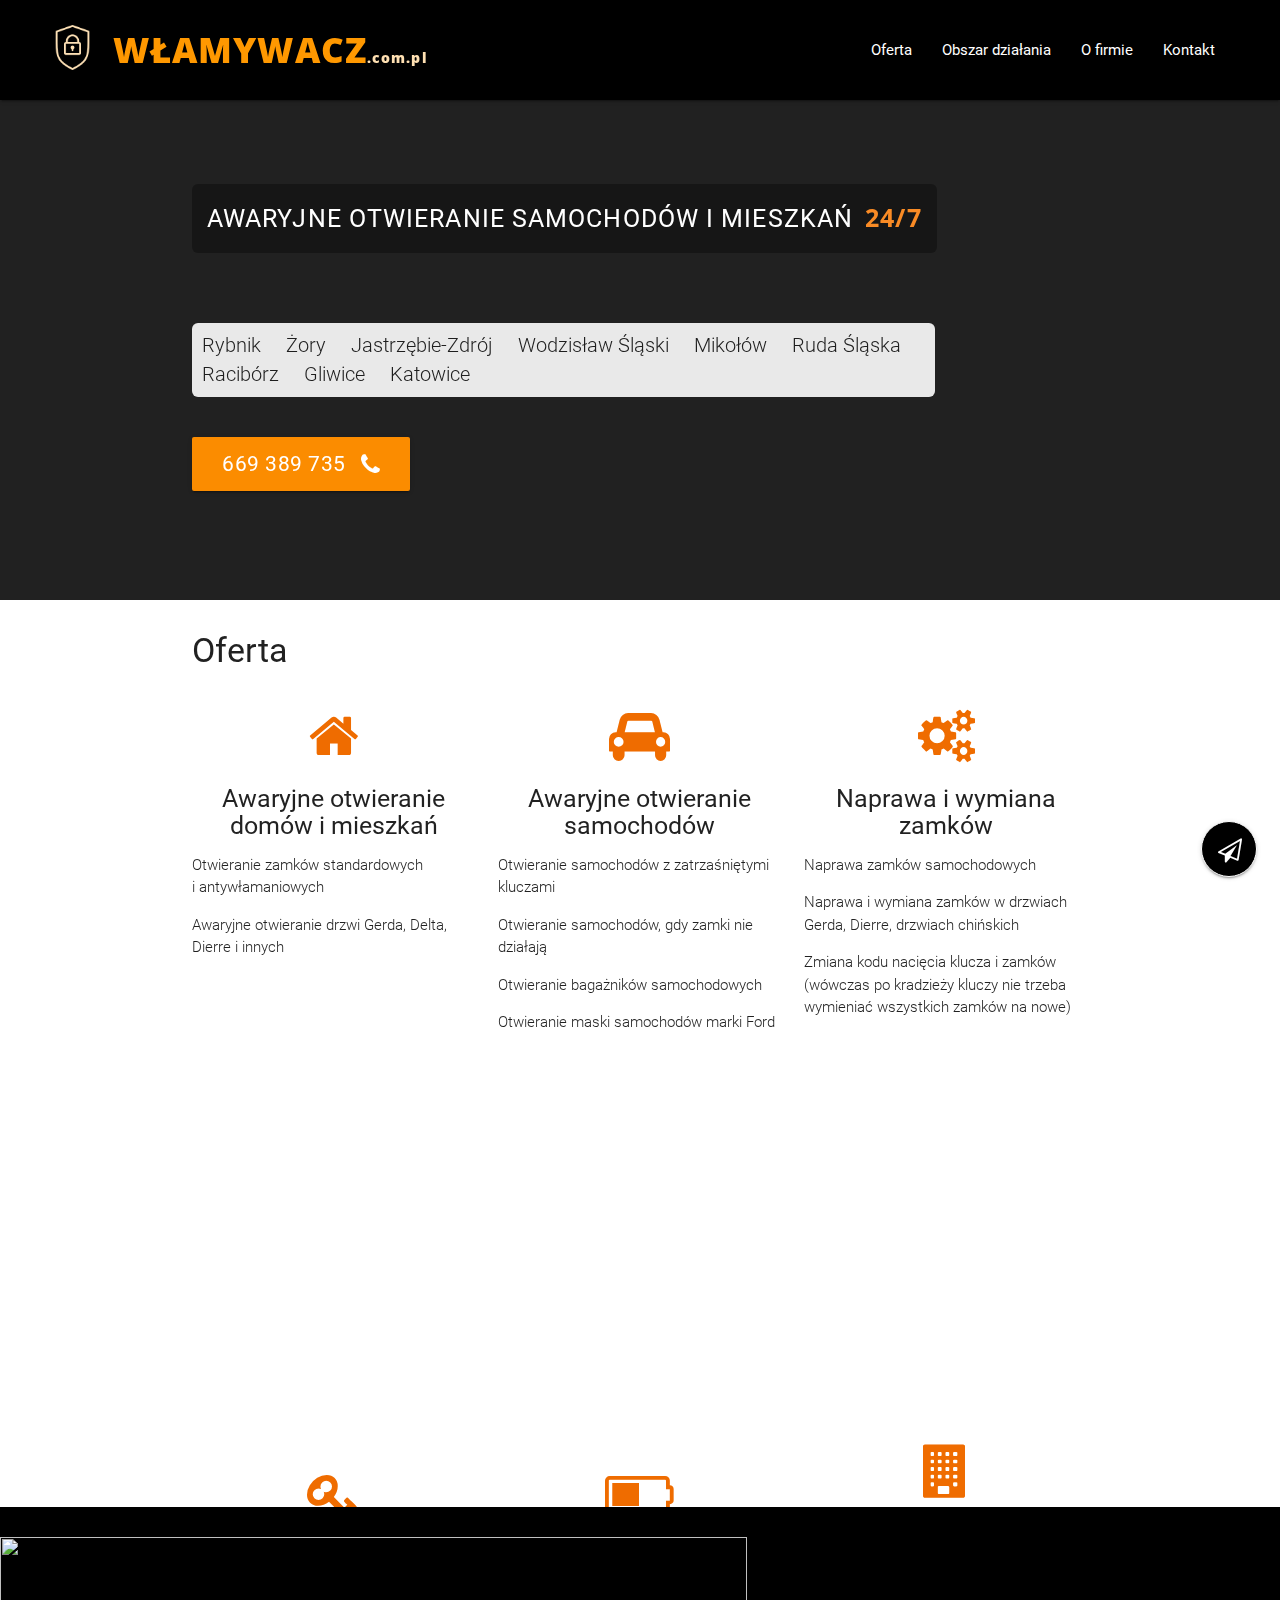
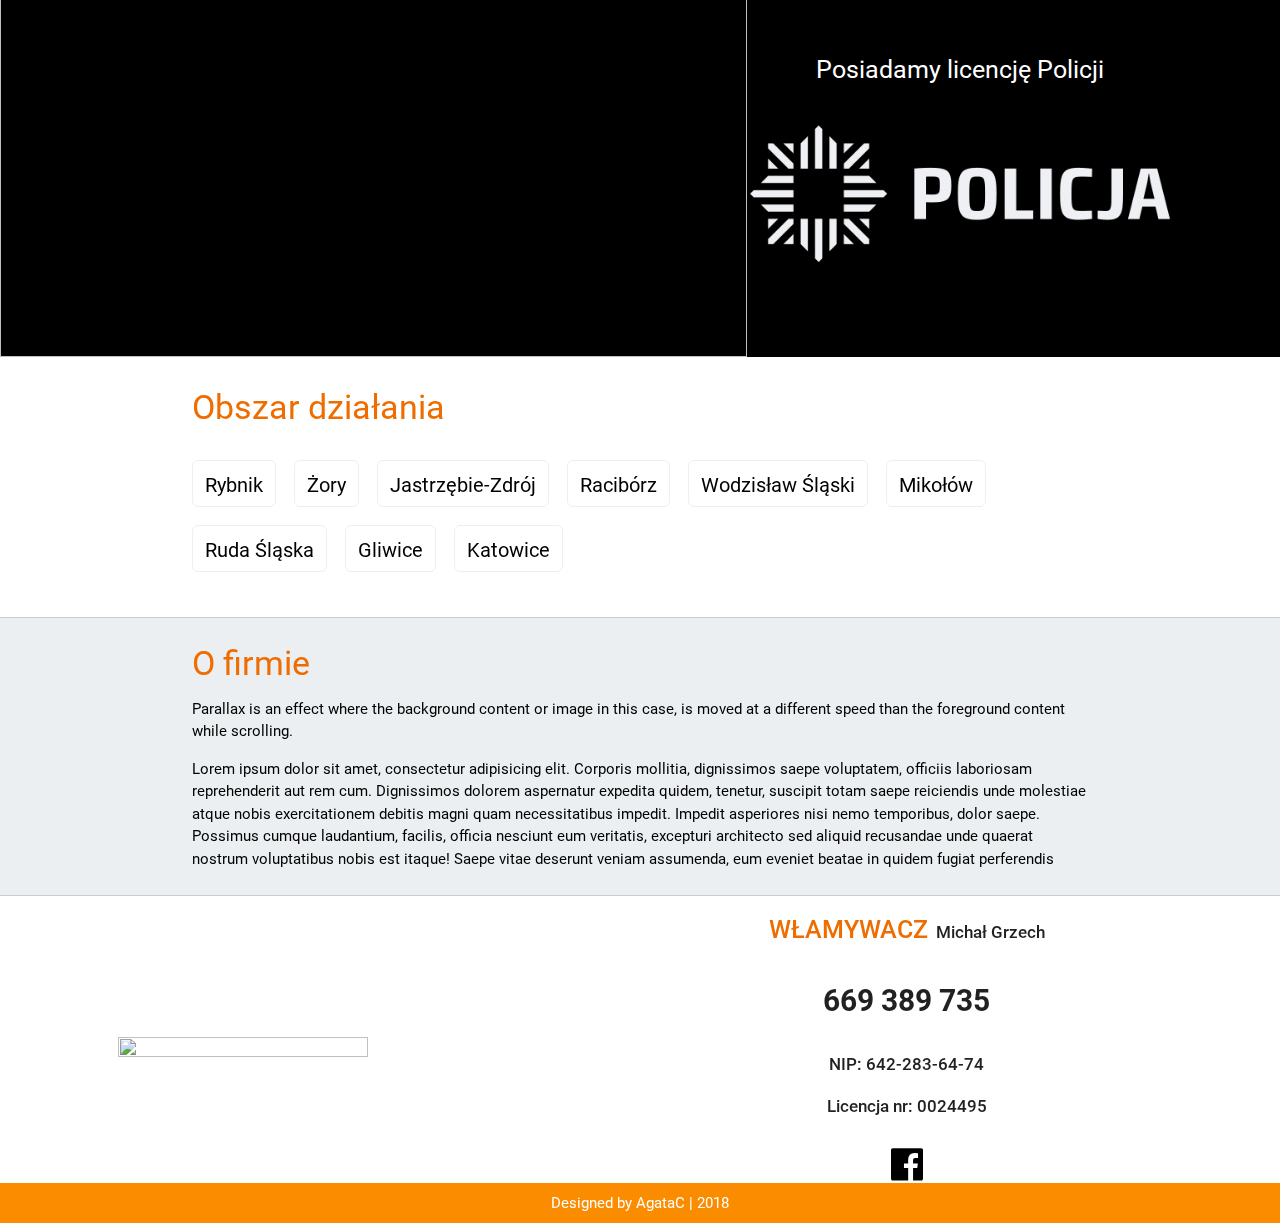
==== index.html @ be139eae "Change contact section" ====
<html>

<head>

    <title>Włamywacz - awaryjne otwieranie zamków</title>
    <meta name="viewport" content="width=device-width, initial-scale=1" />
    <link href="https://fonts.googleapis.com/icon?family=Material+Icons" rel="stylesheet">
    <link rel="stylesheet" href="https://maxcdn.bootstrapcdn.com/font-awesome/4.7.0/css/font-awesome.min.css">
    <link type="text/css" rel="stylesheet" href="css/materialize.min.css"  media="screen,projection"/>
    <link type="text/css" rel="stylesheet" href="css/styles.css">
    <link rel="stylesheet" href="css/aos.css">
    <link href="https://fonts.googleapis.com/css?family=Open+Sans:400,700,800" rel="stylesheet">
    <link rel="shortcut icon" type="image/png" href="img/shield-black.png">
    <script src="https://maps.googleapis.com/maps/api/js"></script>

</head>

<body>
    <!-- NAVIGATION -->
    <nav>
        <div class="nav-wrapper black">
            <a href="#" class="brand-logo orange-text valign-wrapper">
               <img id="lock-logo" class="responsive-img hide-on-med-and-down lock-logo" type="image/svg+xml" src="img/shield.png">
                <span class="logo">włamywacz<span class="logo-web orange-text text-lighten-4">.com.pl</span></span>
            </a>
            <a href="#" data-target="mobile-menu" class="button-collapse orange-text text-darken-2"><i class="material-icons orange-text text-lighten-4">menu</i></a>
            <img id="lock-logo-right" class="responsive-img hide-on-large-only lock-logo-right" type="image/svg+xml" src="img/shield.png">
            <ul class="right hide-on-med-and-down">
                <li><a href="#oferta" class="white-text darken-1">Oferta</a></li>
                <li><a href="#obszar" class="white-text darken-1">Obszar działania</a></li>
                <li><a href="#firma" class="white-text darken-1">O firmie</a></li>
                <li><a href="#kontakt" class="orwhiteange-text darken-1">Kontakt</a></li>
            </ul>
            <ul class="side-nav grey lighten-5" id="mobile-menu">
                <li><a href="#oferta">Oferta</a></li>
                <li><a href="#obszar">Obszar działania</a></li>
                <li><a href="#firma">O firmie</a></li>
                <li><a href="#kontakt">Kontakt</a></li>
            </ul>
        </div>
    </nav>

    <!--    PARALLAX -->
    <div class="parallax-container valign-wrapper" >
        <div class="parallax grey darken-4">
             <img class="responsive-img" src="https://images.pexels.com/photos/965878/pexels-photo-965878.jpeg?auto=compress&cs=tinysrgb&dpr=2&h=650&w=940" alt="">
        </div>
        <div class="container">
            
<!--           CONTACT AND SOCIAL MENU BUTTON -->
            <div class="row">
                <div class="fixed-action-btn click-to-toggle">
                    <a class="btn-floating btn-large black">
                          <i class="fa fa-paper-plane-o" aria-hidden="true"></i>
                    </a>
                    <ul>
                        <li><a class="btn-floating orange darken-1"><i class="fa fa-facebook" aria-hidden="true"></i></a></li>
                        <li><a class="btn-floating grey"><i class="fa fa-mobile black-text" aria-hidden="true"></i></a></li>
                        <li><a class="btn-floating grey darken-3"><i class="material-icons">mail</i></a></li>
                    </ul>
                </div>
            </div>
                 
<!--            MOTTO -->
            <div class="row ">
                <div class="row motto-container flow-text">
                    <div class="col l12 m12 s12">
                        <h5 class="white-text flow-text" ><span class="motto">Awaryjne otwieranie samochodów i&nbsp;mieszkań <span class="hours">24/7</span></span></h5>
                    </div>
                </div>
            </div>


<!--            CITY LIST-->
            <div class="row">
                <div class="col l10 m9 s12">
                    <ul class="cities flow-text ">
                        <li>Rybnik</li>
                        <li>Żory</li>
                        <li>Jastrzębie-Zdrój</li>
                        <li>Wodzisław&nbsp;Śląski</li>
                        <li>Mikołów</li>
                        <li>Ruda&nbsp;Śląska</li>
                        <li>Racibórz</li>
                        <li>Gliwice</li>
                        <li>Katowice</li>
                    </ul>
                </div>
            </div>


            <!--             CALL BUTTON -->
            <div class="row call-btn-container">
                <div class="col l4 s12">
                    <a class="call-btn waves-effect waves-light btn-large orange darken-1"><i class="fa fa-phone right " aria-hidden="true "></i>669 389 735</a>
                </div>
            </div>
        </div>
    </div>

    <!--   OFFER -->
    <div class=" container">
        <div class="section">
            <h4 id="oferta" name="offer" class=" header ">Oferta</h4>
            <div class="row ">
                <div class="col s12 m4 ">
                    <div class="icon-block" data-aos="slide-up" data-aos-duration="700">
                        <h2 class="center orange-text text-darken-3 "><i class="fa fa-home " aria-hidden="true "></i></h2>
                        <h5 class="center ">Awaryjne otwieranie domów i mieszkań</h5>

                        <p class="light ">Otwieranie zamków standardowych i&nbsp;antywłamaniowych</p>
                        <p class="light">Awaryjne otwieranie drzwi Gerda, Delta, Dierre i&nbsp;innych</p>    
                    </div>
                </div>

                <div class="col s12 m4 ">
                    <div class="icon-block" data-aos="slide-up" data-aos-duration="700">
                        <h2 class="center orange-text text-darken-3 "><i class="fa fa-car " aria-hidden="true "></i></h2>
                        <h5 class="center ">Awaryjne otwieranie samochodów</h5>

                        <p class="light ">Otwieranie samochodów z zatrzaśniętymi kluczami</p>
                        <p class="light ">Otwieranie samochodów, gdy zamki nie działają</p>
                        <p class="light ">Otwieranie bagażników samochodowych</p>
                        <p class="light ">Otwieranie maski samochodów marki Ford</p>

                    </div>
                </div>
                <div class="col s12 m4 ">
                    <div class="icon-block" data-aos="slide-up" data-aos-duration="700">
                        <h2 class="center orange-text text-darken-3 "><i class="fa fa-cogs " aria-hidden="true "></i></h2>
                        <h5 class="center ">Naprawa i wymiana zamków</h5>

                        <p class="light ">Naprawa zamków samochodowych</p>
                        <p class="light ">Naprawa i wymiana zamków w drzwiach Gerda, Dierre, drzwiach chińskich</p>
                        <p class="light ">Zmiana kodu nacięcia klucza i&nbsp;zamków (wówczas po kradzieży kluczy nie trzeba wymieniać wszystkich zamków na nowe)</p>
                    </div>
                </div>
                
            </div>

            <div class="row">
                <div class="col s12 m4">
                    <div class="icon-block " data-aos="slide-up" data-aos-duration="700">
                        <h2 class="center orange-text text-darken-3 "><i class="fa fa-key activator " aria-hidden="true "></i></h2>
                        <h5 class="center ">Dorabianie i kodowanie kluczy</h5>

                        <p class="light ">Dorabianie i kodowanie kluczy samochodowych</p>
                        <p class="light ">Dorabianie kluczy do haków i bagażników dachowych (nawet gdy te zostały zgubione)</p>
                        <p class="light ">Dorabianie kluczy do motorów Harley Davidson</p>
                        <p class="light ">Dojazd do klienta i dorabianie oraz kodowanie kluczy na miejscu!</p>
                    </div>
                </div>

                <div class="col s12 m4">
                    <div class="icon-block " data-aos="slide-up" data-aos-duration="700">
                        <h2 class="center orange-text text-darken-3 "><i class="fa fa-battery-half " aria-hidden="true "></i></h2>
                        <h5 class="center ">Regeneracja stacyjek, kodowanie pilotów samochodowych</h5>

                        <p class="light ">Regeneracja stacyjek pod klucz</p>
                        <p class="light ">Dorabianie kart samochodowych z&nbsp;systemem Hand Free</p>
                        <p class="light ">Kodowanie immobilizerów </p>
                        <p class="light ">Dorabianie i kodowanie pilotów</p>
                        <p class="light ">Naprawianie pilotów (przycisków) oraz wymiana obudowy</p>
                    </div>
                </div>

                <div class="col s12 m4">
                    <div class="icon-block " data-aos="slide-up" data-aos-duration="700">
                        <h2 class="center orange-text text-darken-3 "><i class="fa fa-building " aria-hidden="true "></i></h2>
                        <h5 class="center ">Naprawa i serwis drzwi</h5>
                        <p class="light ">Montaż systemu jednego klucza Master Key</p>
                        <p class="light ">Wymiana wkładki w drzwiach standardowych i&nbsp;antywłamaniowych (z&nbsp;kompletem kluczy)</p>
                        <p class="light ">Wymiana i naprawa listw drzwiowych</p>
                        <p class="light">Wymiana wkładek na wkładki atestowane oraz możliwość zamówienia wkładek z&nbsp;profilem zastrzeżonym klucza</p>
                    </div>
                </div>
            </div>

        </div>
    </div>
    
    <section class="section-police">
        <div class="row">
            <div class="col s12 m5 l7">
                <img class="responsive-img lockers" src="https://images.pexels.com/photos/721480/pexels-photo-721480.jpeg?auto=compress&cs=tinysrgb&dpr=2&h=350" alt="">
            </div>
            <div class="col s12 m6 offset-m1 pull-m1 l4 offset-l1 pull-l1 center-align">
                    <h5 class=" white-text text-darken-3">Posiadamy licencję Policji</h5>
                    <img class="responsive-img logo-police" src="img/Polish_police_logo.svg.png" alt="Logo policji">
            </div>
        </div>
    </section>
    <!-- <div class="container police">
        <div class="section left-align">
            <p class=" white-text text-darken-3">Posiadamy licencję Policji</p>
            <img class="responsive-img" src="img/Polish_police_logo.svg.png" alt="keys">
        </div>
    </div> -->

    <!--    LOCALISATIONS -->

    <div class="section black-text localisations valign-wrapper">
        <div class="row container ">
            <h4 id="obszar" class=" header orange-text text-darken-3 ">Obszar działania</h4>
            <ul class="flow-text ">
                <li><a class="black-text " href="rybnik.html ">Rybnik</a></li>
                <li><a class="black-text " href="zory.html">Żory</a></li>
                <li><a class="black-text " href=" ">Jastrzębie-Zdrój</a></li>
                <li><a class="black-text " href=" ">Racibórz</a></li>
                <li><a class="black-text " href=" ">Wodzisław&nbsp;Śląski</a></li>
                <li><a class="black-text " href=" ">Mikołów</a></li>
                <li><a class="black-text " href=" ">Ruda&nbsp;Śląska</a></li>
                <li><a class="black-text " href=" ">Gliwice</a></li>
                <li><a class="black-text " href=" ">Katowice</a></li>
            </ul>
        </div>
    </div>


<!--        ABOUT -->
    <div class=" section about black-text blue-grey lighten-5">
        <div class="row container ">
            <h4 id="firma " class=" header orange-text text-darken-3">O firmie</h4>
            <p>Parallax is an effect where the background content or image in this case, is moved at a different speed than the foreground content while scrolling.</p>
            <p>Lorem ipsum dolor sit amet, consectetur adipisicing elit. Corporis mollitia, dignissimos saepe voluptatem, officiis laboriosam reprehenderit aut rem cum. Dignissimos dolorem aspernatur expedita quidem, tenetur, suscipit totam saepe reiciendis unde molestiae atque nobis exercitationem debitis magni quam necessitatibus impedit. Impedit asperiores nisi nemo temporibus, dolor saepe. Possimus cumque laudantium, facilis, officia nesciunt eum veritatis, excepturi architecto sed aliquid recusandae unde quaerat nostrum voluptatibus nobis est itaque! Saepe vitae deserunt veniam assumenda, eum eveniet beatae in quidem fugiat perferendis </p>
        </div>
    </div>


    <!-- CONTACT INFO -->
    <div class="contact section info-section ">
        <div class="row valign-wrapper">
            <div class="col s12 m6 l5 offset-l1 hand-img">
                <img src="img/contact-hand.png" alt="">
            </div>
            <div class="col s12 m5 l5 pull-l1 contact-info">
                <p class="center-align "><span class="orange-text text-darken-3 company ">Włamywacz</span> Michał Grzech</p>
                <p class="center-align num">669 389 735</p>
                <p class="center-align ">NIP: 642-283-64-74</p>
                <p class="center-align ">Licencja nr: 0024495</p>
                <div class="center-align ">
                    <i class="fa fa-facebook-official black-text " aria-hidden="true "></i>
                </div>
            </div>
        </div>
    </div>

    <!--   FOOTER -->
    <footer class="page-footer orange darken-1 white-text valign-wrapper just ">
        <div>
            <p class="valign ">Designed by AgataC | 2018</p>
        </div>
    </footer>

    <script type="text/javascript " src="https://code.jquery.com/jquery-3.2.1.min.js "></script>
    <script type="text/javascript" src="js/materialize.min.js"></script>
    <script src="js/script_materializeCSS.js "></script>
    <script src="js/script.js "></script>
     <script async defer
    src="https://maps.googleapis.com/maps/api/js?key=AIzaSyBTUdj7ALkguCKmY7Uj3K-7V-8NHgouz3Q&v=3&callback=initMap">
    </script>
    <script src="js/aos.js"></script>
        <script>
        AOS.init();
    </script>


</body>

</html>
---- css/styles.css ----
body {
    margin: 0;
    padding: 0;
}

section {
    padding-top: 30px;
}
nav {
    height: 100px;
    line-height: 100px;
}

nav i,
nav [class^="mdi-"],
nav [class*="mdi-"],
nav i.material-icons {
    height: 100px;
    line-height: 100px;
}

nav .button-collapse i {
    height: 100px;
    line-height: 100px;
}

nav .lock-logo {
    margin: 0 10px 0 50px;
    width: 45px;
    vertical-align: sub;
}

.lock-logo-right {
    margin: 25px 15px 0 0;

    float: right;
    width: 45px;
    /*    vertical-align: middle;
    */
}

.logo {
    font-family: 'Open Sans', sans-serif;
    font-weight: 800;
    font-size: 1.1em;
    letter-spacing: 1.1;
    text-transform: uppercase;
    /*    vertical-align: middle;*/
}

.logo-web {
    font-size: 0.4em;
    text-transform: lowercase;
}

nav li:hover {
    background-color: #333;
}

nav li:last-of-type {
    margin-right: 50px;
}

.side-nav {
    font-size: 2em !important;
}

.side-nav li:hover {
    background-color: #eee;
}

.side-nav li:hover > a {
    color: #ef6c00;
}

.side-nav li:last-of-type {
    margin-right: 0;
}


.btn-floating {
    border: 1px solid #fff;
}

.parallax-container {
    max-height: 100%;
}

.motto {
    display: inline-block;
    z-index: 100;
    margin: 0 0.75rem 0 0.75rem;
    padding: 15px;
    line-height: 1.5;
    background: rgba(20, 20, 20, 0.8);
    border-radius: 6px;
    font-weight: 400;
    text-transform: uppercase;
    letter-spacing: 1.1;
}

.hours {
    margin-left: 5px;
    color: #f98b25;
    font-family: 'Open Sans', sans-serif;
    font-weight: 700;
}

.parallax-container svg {
    width: 100px;
    z-index: 100;
}

/*
.parallax-container svg path {
        fill: #ff9800;
    fill: #222;
}
*/
.cities {
    padding: 8px 12px;
    margin-top: 20px;
    background: rgba(255, 255, 255, 0.9);
    border-radius: 6px;
    font-size: 1.3em;
}

.cities li {
    display: inline;
    padding: 10px;
}

.call-btn {
    font-size: 1.4em;
}

/* OFFER */

.light {
    margin-bottom: 0;
}

/* LOCALISATIONS */

.localisations {
    margin: 0 auto;
    border-bottom: 1px solid #ccc;
}

.localisations ul {
    width: 100%;
    margin-bottom: 0;
}

.localisations a {
    font-weight: 400;
    font-size: 0.8em;
}

.localisations li {
    display: inline;
    margin: 10px 12px 10px 0;
    padding: 8px 12px;
    border: 1px solid #eee;
    border-radius: 6px;
    line-height: 2.5em;
}

.localisations li:hover {
    background-color: #f5f5f5;
}

.about {
    padding-top: 10px;
    padding-bottom: 10px;
}

.about .row {  
    margin-bottom: 0;
}
/*
.localisations img {
    width: 400px;
}*/

/*
#oferta ul {
    list-style: circle;
}
*/

/* PARALLAX 2 */

/* .police {
    width: auto;
    height: 500px;
    padding-left: 40px;
    font-size: 1.6em;
    background-color: #ef6c00;
    background-image: url("https://images.pexels.com/photos/721480/pexels-photo-721480.jpeg?auto=compress&cs=tinysrgb&dpr=2&h=350");
    background-size: cover;
} */
.section-police {
    height: 450px;
    background-color: #000;
    position: relative;
}

.section-police .row .col {
    padding: 0;
}

.section-police h5 {
    padding-top: 25%;
}

.section-police .lockers {
    height: 100%;
    width: auto;
}

.section-police .logo-police {
    margin: 30px 0;
}

/* .police img {
    margin-top: 30px;
    width: 350px;
}

.police p {
    text-transform: uppercase;
} */

/* CONTACT */
.contact .row {
    margin-bottom: 0;
}

.hand-img img {
    height: 70%;
}

.info-section {
    padding-bottom: 0;
    border-top: 1px solid #ccc;
}

.form-container {
    background-image: url("https://images.pexels.com/photos/257853/pexels-photo-257853.jpeg?auto=compress&cs=tinysrgb&dpr=2&h=650&w=940");
    background-size: cover;
}
.contact .container {
    margin-bottom: 10px;
    padding-bottom: 0;
}

.contact > .row > .row {
    margin: 0;
}

.contact p {
    font-size: 1.1em;
}

.contact-info {
    font-weight: 500;
}

.contact-info p:first-of-type {
    margin-top: 0;
}

.contact-info .fa {
    padding-top: 10px;
    font-size: 2.5em;
    transition: all .2s ease-in-out;
}

.contact-info .fa:hover {
    transform: scale(1.1);
    cursor: pointer;
}

.company {
    font-size: 1.5em;
    text-transform: uppercase;
    padding-right: 4px;
}

.num {
    font-size: 2em !important;
    font-weight: 700;
}

/* FORM, MAP AND LABELS */

.map-container {
    height: 400px;
    margin: 0;
    padding: 0;
}

.map {
    height: 100%;
    width: 100%;
    position: relative;
    /*
    top: 0;
    left: 0;*/
    z-index: -1;
}

.infoWindow {
    font-family: "Open Sans", sans-serif;
    height: 50px;
    font-size: 1.1em;
    padding: 5px;
}

.form-container {
    display: flex;
    flex-direction: row;
}

/*
.form-container {
    box-sizing: border-box;
    max-width: 400px;
    height: 500px;
    margin: auto;
    position: absolute;
    top: 0;
    left: 0;
    bottom: 0;
    right: 0;
    border-radius: 6px;
    background: rgba(255, 255, 255, 0.93);
    box-shadow: 0 0 8px rgba(0, 0, 0, 0.1);
    z-index: 1000;
}
*/

.contact form {
    width: 50%;
/*    background-color: #fff;*/
        background: rgba(255, 255, 255, 0.93);
    border: 1px solid #ccc;
    border-radius: 6px;
    margin: 30px auto 10px;
    padding-top: 25px !important;
}

.contact form .row .col {
    padding: 0 2rem;
}

.contact form label {
    padding-left: 1rem;
}

/*
.contact .form-bg {
    width: 50%;
    background-image: url('../img/canstockphoto0166589.jpg');
    background-size: cover;
    height: 500px;
    margin: 0;
    padding: 40px;

}
*/

/* .input-field {
    padding-top: 25px;
} */

.input-field label {
    color: #000;
    font-weight: 400;
}

.input-field input,
.input-field textarea {
    border-bottom: 1px solid #000 !important;
}

.input-field input[type=text]:focus + label {
    color: #ef6c00 !important;
}

.input-field input[type=email]:focus + label {
    color: #ef6c00 !important;
}

.input-field textarea[class=materialize-textarea]:focus + label {
    color: #ef6c00;
}

/* label underline focus color */

.input-field input:focus {
    /*    border-bottom: 1px solid #ef6c00 !important;
    */
    box-shadow: 0 1px 0 0 #000 !important;
}

.input-field textarea[class=materialize-textarea]:focus {
    /*    border-bottom: 1px solid #ef6c00;*/
    box-shadow: 0 1px 0 0 #000 !important;
}

.input-field input[type=email]:focus {
    /*    border-bottom: 1px solid #ef6c00 !important;
    */
    box-shadow: 0 1px 0 0 #000 !important;
}

/* FOOTER */

footer {
    height: 40px;
    padding: 0 !important;
}

.just {
    justify-content: center;
}

footer p {
    margin: 0;
}


/* CITY PAGES */

.call-btn {
    margin-bottom: 2.5rem;
}

/* MEDIA QUERIES */

@media only screen and (min-width: 601px) {
    nav,
    nav .nav-wrapper i,
    nav a.button-collapse,
    nav a.button-collapse i {
        height: 100px;
        line-height: 100px;
    }
}

@media only screen and (max-width: 600px) {
    .call-btn-container {
        float: none !important;
        text-align: center;
    }    
        
    .logo {
        margin-left: 50px;
    }
    
    .lock-logo-right {
        display: none;
    }
    
    .police {
        height: 250px;
        padding-right: 15px;
        font-size: 1.4em;
    }
    
    .police img {
        width: 200px;
        margin-top: 0;
    }

    .cities {
        font-size: 1.1em;
    }

    .section-police {
        height: 600px;
    }

    .section-police h5 {
        padding-top: 30px;
        padding-left: 30px;
        font-size: 2em;
    }

    .section-police .logo-police {
        width: 320px;
    }

    .section-police .lockers {
        height: auto;
    }
    

}

@media only screen and (min-width: 1000px) {
        .police {
        height: 550px;
            background-attachment: fixed;
    }

    .police img {
        width: 500px;
    }
    

}
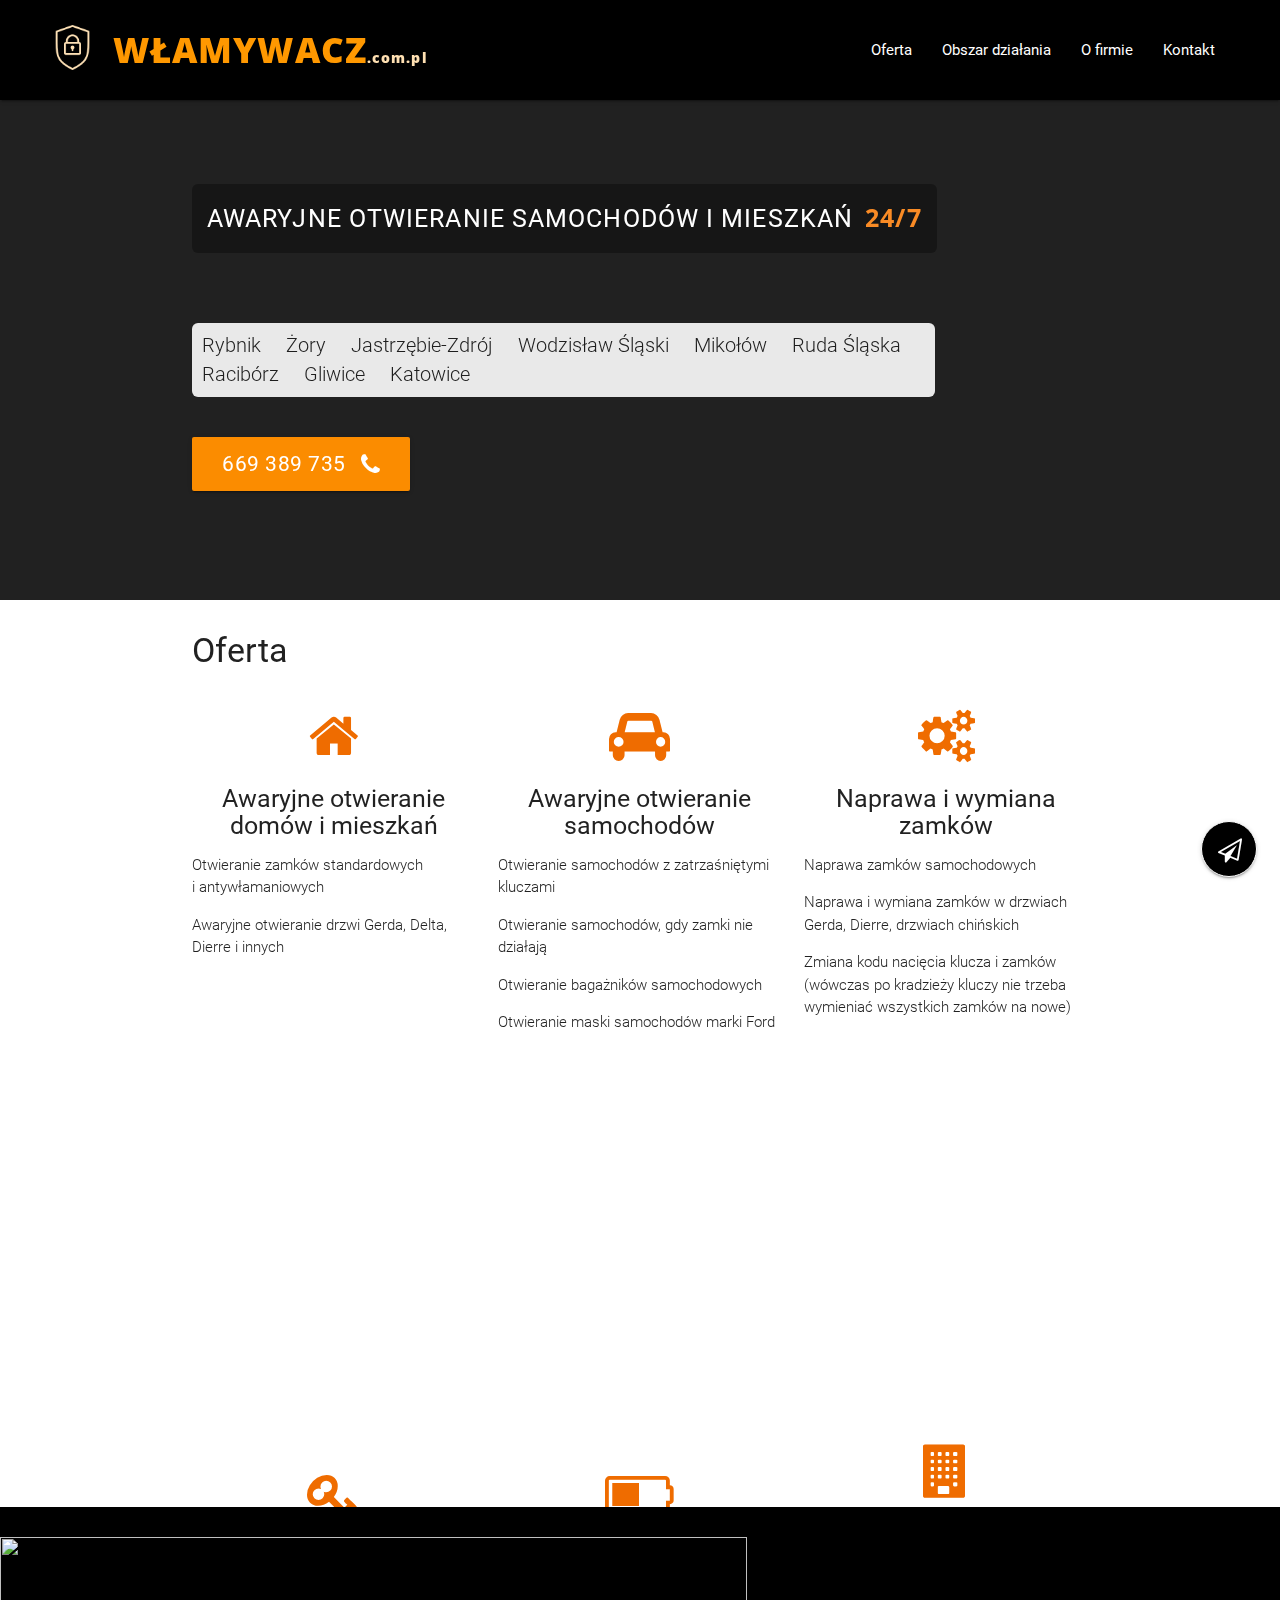
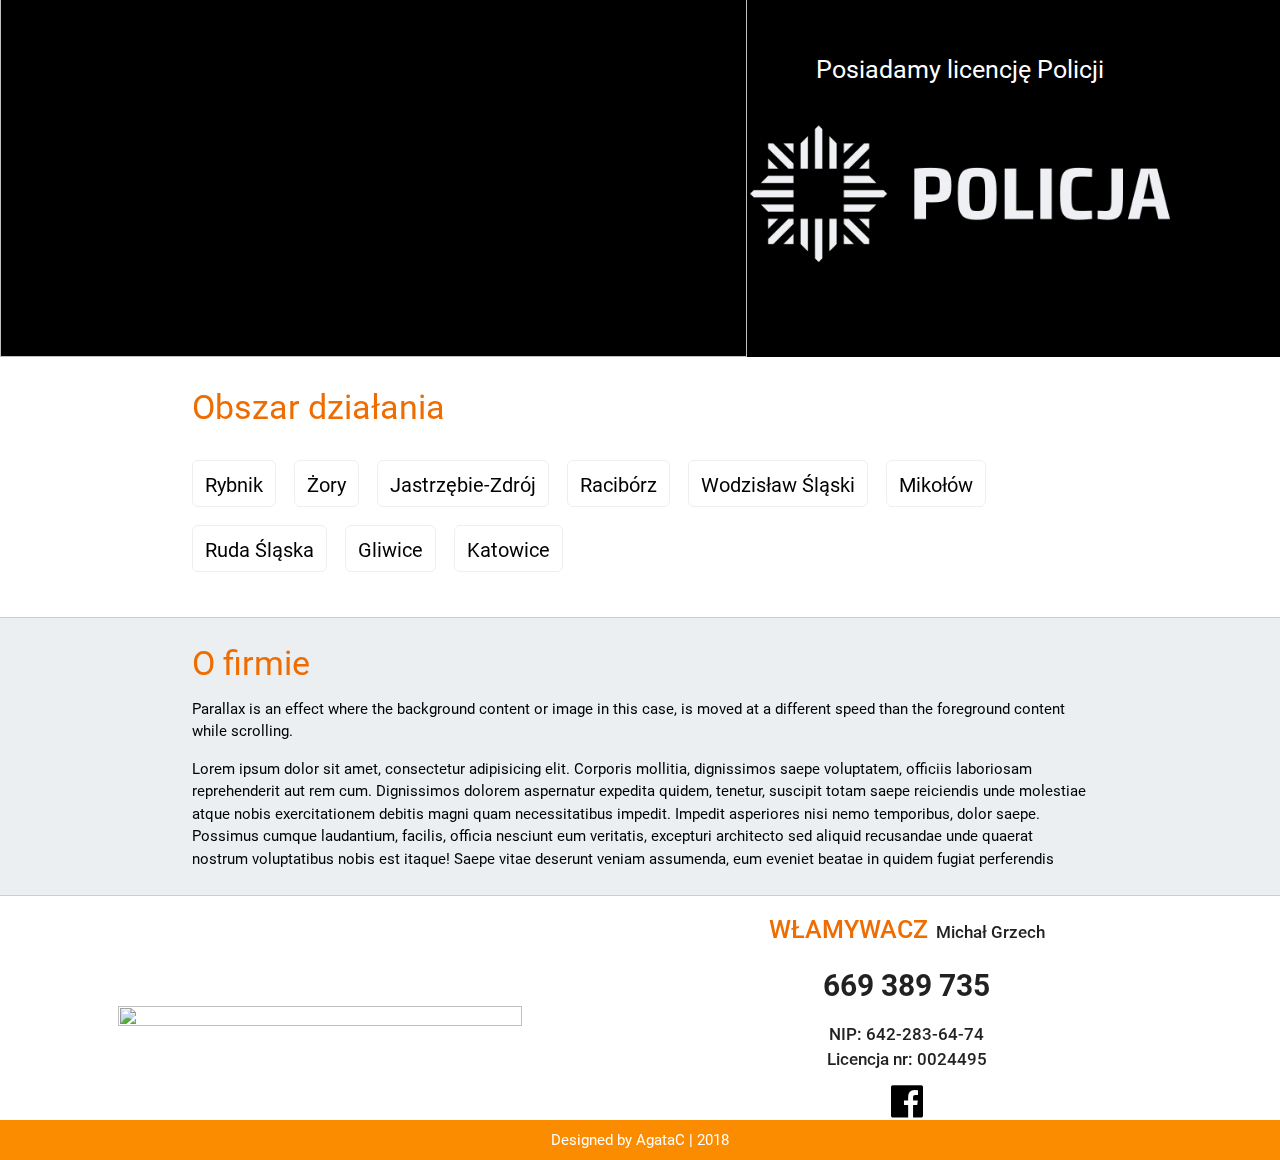
==== commit 78cb7d26: "Work on media queries" ====
--- a/index.html
+++ b/index.html
@@ -191,7 +191,7 @@
         </div>
     </section>
     <!-- <div class="container police">
-        <div class="section left-align">
+        <div class="section">
             <p class=" white-text text-darken-3">Posiadamy licencję Policji</p>
             <img class="responsive-img" src="img/Polish_police_logo.svg.png" alt="keys">
         </div>
@@ -230,10 +230,10 @@
     <!-- CONTACT INFO -->
     <div class="contact section info-section ">
         <div class="row valign-wrapper">
-            <div class="col s12 m6 l5 offset-l1 hand-img">
+            <div class="col s12 m5 l4 offset-l1 hand-img">
                 <img src="img/contact-hand.png" alt="">
             </div>
-            <div class="col s12 m5 l5 pull-l1 contact-info">
+            <div class="col s12 m7 l7 contact-info">
                 <p class="center-align "><span class="orange-text text-darken-3 company ">Włamywacz</span> Michał Grzech</p>
                 <p class="center-align num">669 389 735</p>
                 <p class="center-align ">NIP: 642-283-64-74</p>
--- a/css/styles.css
+++ b/css/styles.css
@@ -173,6 +173,7 @@
 .about {
     padding-top: 10px;
     padding-bottom: 10px;
+    border-bottom: 1px solid #ccc;
 }
 
 .about .row {  
@@ -238,12 +239,11 @@
 }
 
 .hand-img img {
-    height: 70%;
+    width: 100%;
 }
 
 .info-section {
     padding-bottom: 0;
-    border-top: 1px solid #ccc;
 }
 
 .form-container {
@@ -260,8 +260,10 @@
 }
 
 .contact p {
+    margin: 0;
     font-size: 1.1em;
 }
+
 
 .contact-info {
     font-weight: 500;
@@ -289,6 +291,7 @@
 }
 
 .num {
+    padding: 15px 0;
     font-size: 2em !important;
     font-weight: 700;
 }
@@ -480,12 +483,11 @@
     }
 
     .section-police {
-        height: 600px;
+        height: auto;
     }
 
     .section-police h5 {
         padding-top: 30px;
-        padding-left: 30px;
         font-size: 2em;
     }
 
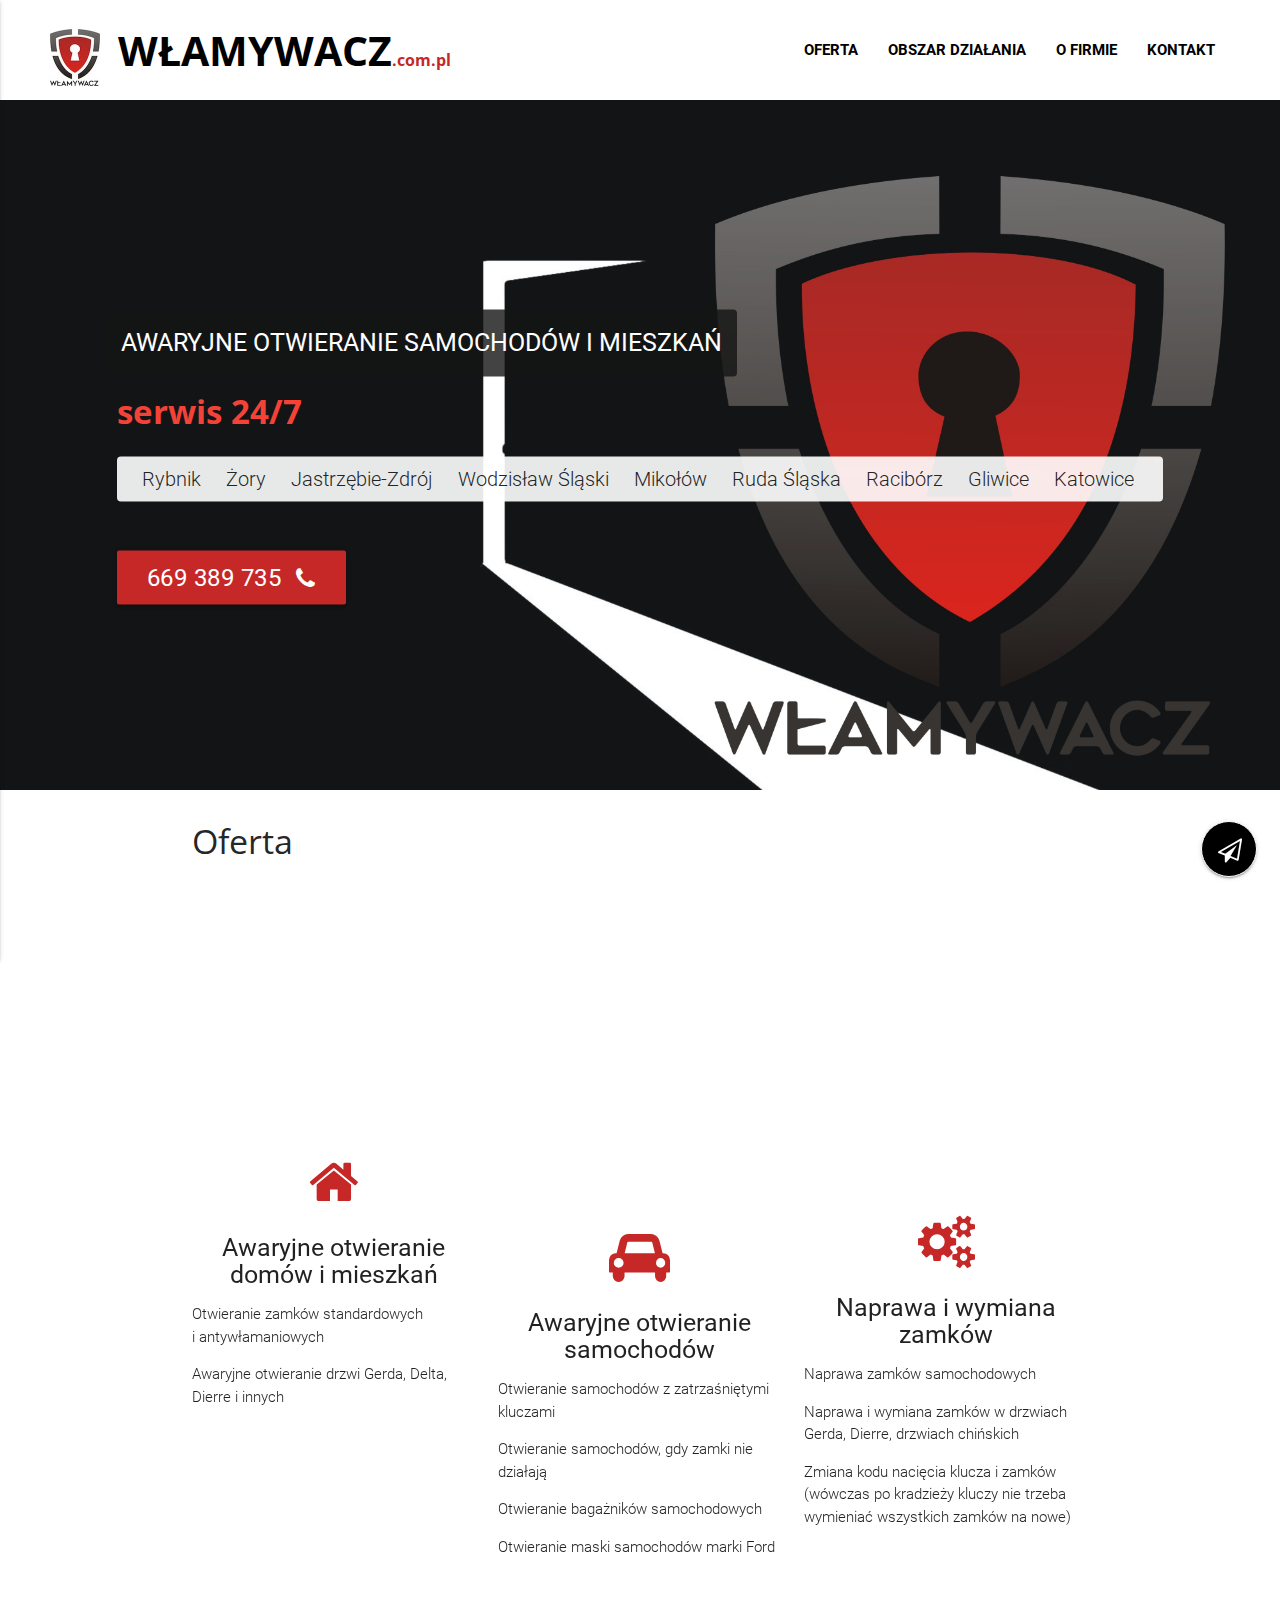
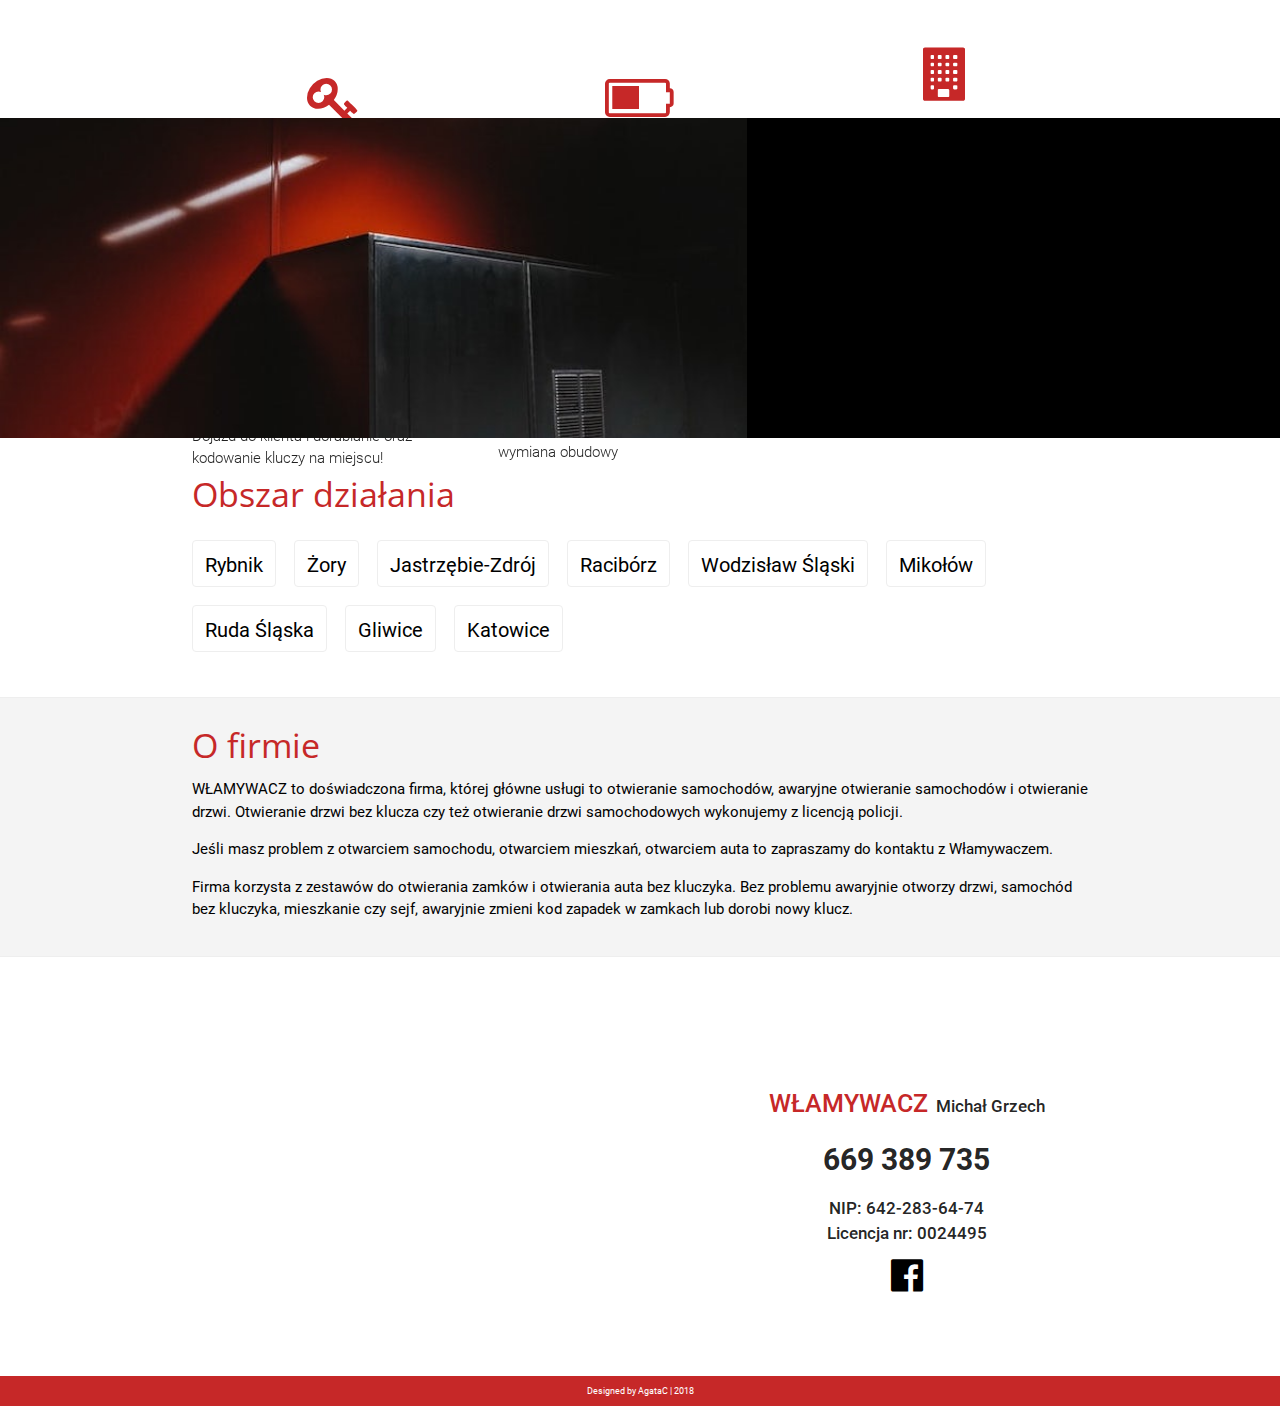
==== commit 3ffd5bf7: "Add subpages" ====
--- a/index.html
+++ b/index.html
@@ -1,35 +1,52 @@
-<html>
-
+<!DOCTYPE html>
+
+<html lang="pl-PL">
 <head>
-
     <title>Włamywacz - awaryjne otwieranie zamków</title>
-    <meta name="viewport" content="width=device-width, initial-scale=1" />
-    <link href="https://fonts.googleapis.com/icon?family=Material+Icons" rel="stylesheet">
-    <link rel="stylesheet" href="https://maxcdn.bootstrapcdn.com/font-awesome/4.7.0/css/font-awesome.min.css">
+    <meta name="viewport" content="width=device-width, initial-scale=1.0" />
+    <meta charset="UTF-8">
+    <meta name="description" content="Strona firmy Włamywacz">
+    <meta name="theme-color" content="#ffffff">
+    
     <link type="text/css" rel="stylesheet" href="css/materialize.min.css"  media="screen,projection"/>
     <link type="text/css" rel="stylesheet" href="css/styles.css">
     <link rel="stylesheet" href="css/aos.css">
-    <link href="https://fonts.googleapis.com/css?family=Open+Sans:400,700,800" rel="stylesheet">
-    <link rel="shortcut icon" type="image/png" href="img/shield-black.png">
-    <script src="https://maps.googleapis.com/maps/api/js"></script>
+    <link rel="preload" as="style" onload="this.rel = 'stylesheet'" href="https://fonts.googleapis.com/icon?family=Material+Icons" rel="stylesheet">
+    <link rel="preload" as="style" onload="this.rel = 'stylesheet'" href="https://maxcdn.bootstrapcdn.com/font-awesome/4.7.0/css/font-awesome.min.css">
+    <link rel="dns-prefetch" href="//https://maxcdn.bootstrapcdn.com">
+    <link rel="dns-prefetch" href="//https://connect.facebook.net">
+    <link rel="dns-prefetch" href="//https://www.facebook.com">
+    <link rel='dns-prefetch' href='//fonts.googleapis.com'>
+
+<!--    <link href="https://fonts.googleapis.com/icon?family=Material+Icons" rel="stylesheet">-->
+<!--    <link rel="stylesheet" href="https://maxcdn.bootstrapcdn.com/font-awesome/4.7.0/css/font-awesome.min.css">-->
+    <link rel="dns-prefetch" href="//fonts.googleapis.com">
+    <link rel="stylesheet" href="https://fonts.googleapis.com/css?family=Ubuntu+Mono:700|Open+Sans:400,700,800">
+    <link rel="shortcut icon" type="image/png" href="img/logo-shortcut.jpg">
+    <link rel="preload" as="image" href="img/handtinytrans.gif">
+    <link rel="preload" as="image" href="img/logo-small.jpg">
+    <link rel="manifest" href="webmanifest.json">
+
+<!--    <link rel="preload" as="image" href="img/background-big.jpg">-->
+<!--    <link rel="preload" as="image" href="img/background-no-logo-big.jpg">-->
 
 </head>
 
 <body>
     <!-- NAVIGATION -->
-    <nav>
-        <div class="nav-wrapper black">
-            <a href="#" class="brand-logo orange-text valign-wrapper">
-               <img id="lock-logo" class="responsive-img hide-on-med-and-down lock-logo" type="image/svg+xml" src="img/shield.png">
-                <span class="logo">włamywacz<span class="logo-web orange-text text-lighten-4">.com.pl</span></span>
+    <header>
+        <nav class="nav-wrapper white">
+            <a href="index.html" class="brand-logo black-text valign-wrapper" aria-label="Link do strony głównej">
+                <img id="lock-logo" class="responsive-img lock-logo" type="image/jpeg" src="img/logo-small.jpg" alt="Logo firmy">
+                <span class="logo hide-on-med-and-down">włamywacz<span class="logo-web red-text text-darken-3">.com.pl</span></span>
+
+            <a href="#" data-activates="mobile-menu" class="button-collapse"><i class="material-icons red-text text-darken-3">menu</i></a>
             </a>
-            <a href="#" data-target="mobile-menu" class="button-collapse orange-text text-darken-2"><i class="material-icons orange-text text-lighten-4">menu</i></a>
-            <img id="lock-logo-right" class="responsive-img hide-on-large-only lock-logo-right" type="image/svg+xml" src="img/shield.png">
-            <ul class="right hide-on-med-and-down">
-                <li><a href="#oferta" class="white-text darken-1">Oferta</a></li>
-                <li><a href="#obszar" class="white-text darken-1">Obszar działania</a></li>
-                <li><a href="#firma" class="white-text darken-1">O firmie</a></li>
-                <li><a href="#kontakt" class="orwhiteange-text darken-1">Kontakt</a></li>
+            <ul class="main-nav right hide-on-med-and-down">
+                <li><a href="#oferta" class="black-text">Oferta</a></li>
+                <li><a href="#obszar" class="black-text">Obszar działania</a></li>
+                <li><a href="#firma" class="black-text">O firmie</a></li>
+                <li><a href="#kontakt" class="black-text">Kontakt</a></li>
             </ul>
             <ul class="side-nav grey lighten-5" id="mobile-menu">
                 <li><a href="#oferta">Oferta</a></li>
@@ -37,44 +54,33 @@
                 <li><a href="#firma">O firmie</a></li>
                 <li><a href="#kontakt">Kontakt</a></li>
             </ul>
-        </div>
-    </nav>
-
-    <!--    PARALLAX -->
-    <div class="parallax-container valign-wrapper" >
-        <div class="parallax grey darken-4">
-             <img class="responsive-img" src="https://images.pexels.com/photos/965878/pexels-photo-965878.jpeg?auto=compress&cs=tinysrgb&dpr=2&h=650&w=940" alt="">
-        </div>
-        <div class="container">
+        </nav>
+
+    </header>
+    
+    <div class="bg-container " >
+        <div class="container bg-content">
+                             
+<!--            MOTTO -->
+            <div id="motto" class="row">
+                <div class="row ">
+                    <div class="col l12 m12 s12">
+                        <h5 class="white-text "><span class="motto">Awaryjne otwieranie samochodów i&nbsp;mieszkań</span></h5>
+                    </div>
+                </div>
+            </div>
             
-<!--           CONTACT AND SOCIAL MENU BUTTON -->
-            <div class="row">
-                <div class="fixed-action-btn click-to-toggle">
-                    <a class="btn-floating btn-large black">
-                          <i class="fa fa-paper-plane-o" aria-hidden="true"></i>
-                    </a>
-                    <ul>
-                        <li><a class="btn-floating orange darken-1"><i class="fa fa-facebook" aria-hidden="true"></i></a></li>
-                        <li><a class="btn-floating grey"><i class="fa fa-mobile black-text" aria-hidden="true"></i></a></li>
-                        <li><a class="btn-floating grey darken-3"><i class="material-icons">mail</i></a></li>
-                    </ul>
-                </div>
-            </div>
-                 
-<!--            MOTTO -->
-            <div class="row ">
-                <div class="row motto-container flow-text">
-                    <div class="col l12 m12 s12">
-                        <h5 class="white-text flow-text" ><span class="motto">Awaryjne otwieranie samochodów i&nbsp;mieszkań <span class="hours">24/7</span></span></h5>
-                    </div>
-                </div>
-            </div>
-
+<!--            HOURS -->
+            <div id="hours" class="row">
+                <div class="col l12 m12 s12">
+                    <span class="hours red-text">serwis 24/7</span>
+                </div>
+            </div>
 
 <!--            CITY LIST-->
             <div class="row">
-                <div class="col l10 m9 s12">
-                    <ul class="cities flow-text ">
+<!--                <div class="col l10 m9 s12">-->
+                    <ul class="cities flow-text">
                         <li>Rybnik</li>
                         <li>Żory</li>
                         <li>Jastrzębie-Zdrój</li>
@@ -85,28 +91,63 @@
                         <li>Gliwice</li>
                         <li>Katowice</li>
                     </ul>
-                </div>
+<!--                </div>-->
             </div>
 
 
             <!--             CALL BUTTON -->
-            <div class="row call-btn-container">
-                <div class="col l4 s12">
-                    <a class="call-btn waves-effect waves-light btn-large orange darken-1"><i class="fa fa-phone right " aria-hidden="true "></i>669 389 735</a>
-                </div>
-            </div>
-        </div>
+            <div class="row call-btn-container ">
+                <div class="col l6 m6 s12 call-btn-col ">
+                   <div class="hero-btns walign-wrapper text-center">
+                    <a href="tel:+48669389735" class="call-btn waves-effect waves-light btn-large red darken-3"><i class="fa fa-phone right " aria-hidden="true"></i>669 389 735</a>
+                    <div id="fb-root"></div>
+                      <script>(function(d, s, id) {
+                        var js, fjs = d.getElementsByTagName(s)[0];
+                        if (d.getElementById(id)) return;
+                        js = d.createElement(s); js.id = id;
+                        js.src = "https://connect.facebook.net/pl_PL/sdk.js#xfbml=1&version=v3.0";
+                        fjs.parentNode.insertBefore(js, fjs);
+                      }(document, 'script', 'facebook-jssdk'));
+                      </script>
+                      <div class="fb-like" 
+                        data-href="https://www.facebook.com/wlamywacz.rybnik/" 
+                        data-layout="box_count" 
+                        data-action="like" 
+                        data-show-faces="false">
+                      </div>
+                    </div>
+                </div>
+            </div>
+            
+        </div>
+<!--        END OF HERO SECTION-->
+
+<!--           CONTACT AND SOCIAL MENU BUTTON -->
+            <div class="row">
+                <div class="fixed-action-btn click-to-toggle">
+                    <a class="btn-floating btn-large black">
+                          <i class="fa fa-paper-plane-o" aria-hidden="true"></i>
+                    </a>
+                    <ul>
+                        <li><a class="btn-floating red darken-1" href="https://www.facebook.com/wlamywacz.rybnik/"><i class="fa fa-facebook" aria-hidden="false" title="Strona na Facebooku"></i><span class="sr-only">Strona firmy na Facebooku</span></a></li>
+                        <li><a class="btn-floating grey" href="tel:+48669389735"><i class="fa fa-mobile black-text" aria-hidden="false" title="Zadzwoń do nas"></i><span class="sr-only">Telefon kontaktowy</span>
+</a></li>
+                        <li><a class="btn-floating grey darken-3" href="mailto: michal.grzech@gmail.com"><i class="material-icons" aria-hidden="false" title="Napisz do nas">mail</i><span class="sr-only">Adres e-mail</span></a></li>
+                    </ul>
+                </div>
+            </div>
+
     </div>
 
     <!--   OFFER -->
-    <div class=" container">
+    <div class=" container offer">
         <div class="section">
             <h4 id="oferta" name="offer" class=" header ">Oferta</h4>
             <div class="row ">
                 <div class="col s12 m4 ">
                     <div class="icon-block" data-aos="slide-up" data-aos-duration="700">
-                        <h2 class="center orange-text text-darken-3 "><i class="fa fa-home " aria-hidden="true "></i></h2>
-                        <h5 class="center ">Awaryjne otwieranie domów i mieszkań</h5>
+                        <h2 class="center red-text text-darken-3"><i class="fa fa-home" aria-hidden="true"></i></h2>
+                        <h5 class="center ">Awaryjne otwieranie domów i&nbsp;mieszkań</h5>
 
                         <p class="light ">Otwieranie zamków standardowych i&nbsp;antywłamaniowych</p>
                         <p class="light">Awaryjne otwieranie drzwi Gerda, Delta, Dierre i&nbsp;innych</p>    
@@ -115,7 +156,7 @@
 
                 <div class="col s12 m4 ">
                     <div class="icon-block" data-aos="slide-up" data-aos-duration="700">
-                        <h2 class="center orange-text text-darken-3 "><i class="fa fa-car " aria-hidden="true "></i></h2>
+                        <h2 class="center red-text text-darken-3"><i class="fa fa-car" aria-hidden="true"></i></h2>
                         <h5 class="center ">Awaryjne otwieranie samochodów</h5>
 
                         <p class="light ">Otwieranie samochodów z zatrzaśniętymi kluczami</p>
@@ -127,8 +168,8 @@
                 </div>
                 <div class="col s12 m4 ">
                     <div class="icon-block" data-aos="slide-up" data-aos-duration="700">
-                        <h2 class="center orange-text text-darken-3 "><i class="fa fa-cogs " aria-hidden="true "></i></h2>
-                        <h5 class="center ">Naprawa i wymiana zamków</h5>
+                        <h2 class="center red-text text-darken-3"><i class="fa fa-cogs" aria-hidden="true"></i></h2>
+                        <h5 class="center ">Naprawa i&nbsp;wymiana zamków</h5>
 
                         <p class="light ">Naprawa zamków samochodowych</p>
                         <p class="light ">Naprawa i wymiana zamków w drzwiach Gerda, Dierre, drzwiach chińskich</p>
@@ -141,8 +182,8 @@
             <div class="row">
                 <div class="col s12 m4">
                     <div class="icon-block " data-aos="slide-up" data-aos-duration="700">
-                        <h2 class="center orange-text text-darken-3 "><i class="fa fa-key activator " aria-hidden="true "></i></h2>
-                        <h5 class="center ">Dorabianie i kodowanie kluczy</h5>
+                        <h2 class="center red-text text-darken-3"><i class="fa fa-key activator" aria-hidden="true"></i></h2>
+                        <h5 class="center ">Dorabianie i&nbsp;kodowanie kluczy</h5>
 
                         <p class="light ">Dorabianie i kodowanie kluczy samochodowych</p>
                         <p class="light ">Dorabianie kluczy do haków i bagażników dachowych (nawet gdy te zostały zgubione)</p>
@@ -153,7 +194,7 @@
 
                 <div class="col s12 m4">
                     <div class="icon-block " data-aos="slide-up" data-aos-duration="700">
-                        <h2 class="center orange-text text-darken-3 "><i class="fa fa-battery-half " aria-hidden="true "></i></h2>
+                        <h2 class="center red-text text-darken-3"><i class="fa fa-battery-half" aria-hidden="true"></i></h2>
                         <h5 class="center ">Regeneracja stacyjek, kodowanie pilotów samochodowych</h5>
 
                         <p class="light ">Regeneracja stacyjek pod klucz</p>
@@ -166,8 +207,8 @@
 
                 <div class="col s12 m4">
                     <div class="icon-block " data-aos="slide-up" data-aos-duration="700">
-                        <h2 class="center orange-text text-darken-3 "><i class="fa fa-building " aria-hidden="true "></i></h2>
-                        <h5 class="center ">Naprawa i serwis drzwi</h5>
+                        <h2 class="center red-text text-darken-3"><i class="fa fa-building" aria-hidden="true"></i></h2>
+                        <h5 class="center ">Naprawa i&nbsp;serwis drzwi</h5>
                         <p class="light ">Montaż systemu jednego klucza Master Key</p>
                         <p class="light ">Wymiana wkładki w drzwiach standardowych i&nbsp;antywłamaniowych (z&nbsp;kompletem kluczy)</p>
                         <p class="light ">Wymiana i naprawa listw drzwiowych</p>
@@ -179,90 +220,120 @@
         </div>
     </div>
     
-    <section class="section-police">
-        <div class="row">
-            <div class="col s12 m5 l7">
-                <img class="responsive-img lockers" src="https://images.pexels.com/photos/721480/pexels-photo-721480.jpeg?auto=compress&cs=tinysrgb&dpr=2&h=350" alt="">
-            </div>
-            <div class="col s12 m6 offset-m1 pull-m1 l4 offset-l1 pull-l1 center-align">
-                    <h5 class=" white-text text-darken-3">Posiadamy licencję Policji</h5>
-                    <img class="responsive-img logo-police" src="img/Polish_police_logo.svg.png" alt="Logo policji">
-            </div>
-        </div>
-    </section>
-    <!-- <div class="container police">
-        <div class="section">
-            <p class=" white-text text-darken-3">Posiadamy licencję Policji</p>
-            <img class="responsive-img" src="img/Polish_police_logo.svg.png" alt="keys">
-        </div>
-    </div> -->
+        <div class="row section-police">
+            <div class="col s12 m6 l7">
+                <img class="responsive-img lockers b-lazy" src="img/handtinytrans.gif" data-src="img/lockers-red.jpeg" srcset="img/lockers-red-cropped.jpeg 700w" sizes="(max-width: 600px) 700w" alt="Zdjęcie szafek">
+            </div>
+            <div class="police-text col s12 m6 l5 center-align valign-wrapper">
+                <div class="police-text-wrapper">
+                   <h5 class=" white-text text-darken-3">Posiadamy licencję Policji</h5>
+                   <img class="responsive-img logo-police b-lazy" src="img/handtinytrans.gif" data-src="img/police-logo-white.png" alt="Logo policji">
+                </div>
+            </div>
+        </div>
 
     <!--    LOCALISATIONS -->
 
     <div class="section black-text localisations valign-wrapper">
+        <div class="row container">
+            <h4 id="obszar" class=" header red-text text-darken-3">Obszar działania</h4>
+            <ul class="flow-text ">
+                <li><a class="black-text " href="rybnik.html">Rybnik</a></li>
+                <li><a class="black-text " href="zory.html">Żory</a></li>
+                <li><a class="black-text " href="jastrzebie.html">Jastrzębie-Zdrój</a></li>
+                <li><a class="black-text " href="raciborz.html">Racibórz</a></li>
+                <li><a class="black-text " href="wodzislaw.html">Wodzisław&nbsp;Śląski</a></li>
+                <li><a class="black-text " href="mikolow.html">Mikołów</a></li>
+                <li><a class="black-text " href="ruda.html">Ruda&nbsp;Śląska</a></li>
+                <li><a class="black-text " href="gliwice.html">Gliwice</a></li>
+                <li><a class="black-text " href="katowice.html">Katowice</a></li>
+            </ul>
+        </div>
+    </div>
+
+
+<!--        ABOUT -->
+    <div class="section about black-text lighten-5">
         <div class="row container ">
-            <h4 id="obszar" class=" header orange-text text-darken-3 ">Obszar działania</h4>
-            <ul class="flow-text ">
-                <li><a class="black-text " href="rybnik.html ">Rybnik</a></li>
-                <li><a class="black-text " href="zory.html">Żory</a></li>
-                <li><a class="black-text " href=" ">Jastrzębie-Zdrój</a></li>
-                <li><a class="black-text " href=" ">Racibórz</a></li>
-                <li><a class="black-text " href=" ">Wodzisław&nbsp;Śląski</a></li>
-                <li><a class="black-text " href=" ">Mikołów</a></li>
-                <li><a class="black-text " href=" ">Ruda&nbsp;Śląska</a></li>
-                <li><a class="black-text " href=" ">Gliwice</a></li>
-                <li><a class="black-text " href=" ">Katowice</a></li>
-            </ul>
-        </div>
-    </div>
-
-
-<!--        ABOUT -->
-    <div class=" section about black-text blue-grey lighten-5">
-        <div class="row container ">
-            <h4 id="firma " class=" header orange-text text-darken-3">O firmie</h4>
-            <p>Parallax is an effect where the background content or image in this case, is moved at a different speed than the foreground content while scrolling.</p>
-            <p>Lorem ipsum dolor sit amet, consectetur adipisicing elit. Corporis mollitia, dignissimos saepe voluptatem, officiis laboriosam reprehenderit aut rem cum. Dignissimos dolorem aspernatur expedita quidem, tenetur, suscipit totam saepe reiciendis unde molestiae atque nobis exercitationem debitis magni quam necessitatibus impedit. Impedit asperiores nisi nemo temporibus, dolor saepe. Possimus cumque laudantium, facilis, officia nesciunt eum veritatis, excepturi architecto sed aliquid recusandae unde quaerat nostrum voluptatibus nobis est itaque! Saepe vitae deserunt veniam assumenda, eum eveniet beatae in quidem fugiat perferendis </p>
+            <h4 id="firma" class=" header red-text text-darken-3">O firmie</h4>
+            <p>WŁAMYWACZ to doświadczona firma, której główne usługi to otwieranie samochodów, awaryjne otwieranie samochodów i&nbsp;otwieranie drzwi. Otwieranie drzwi bez klucza czy też otwieranie drzwi samochodowych wykonujemy z&nbsp;licencją policji.</p>
+            <p>Jeśli masz problem z&nbsp;otwarciem samochodu, otwarciem mieszkań, otwarciem auta to zapraszamy do kontaktu z&nbsp;Włamywaczem.</p>
+            <p>Firma korzysta z&nbsp;zestawów do otwierania zamków i&nbsp;otwierania auta bez kluczyka. Bez problemu awaryjnie otworzy drzwi, samochód bez kluczyka, mieszkanie czy sejf, awaryjnie zmieni kod zapadek w&nbsp;zamkach lub dorobi nowy klucz.</p>
         </div>
     </div>
 
 
     <!-- CONTACT INFO -->
-    <div class="contact section info-section ">
-        <div class="row valign-wrapper">
-            <div class="col s12 m5 l4 offset-l1 hand-img">
-                <img src="img/contact-hand.png" alt="">
-            </div>
-            <div class="col s12 m7 l7 contact-info">
-                <p class="center-align "><span class="orange-text text-darken-3 company ">Włamywacz</span> Michał Grzech</p>
+    <div id="kontakt" class="contact section info-section ">
+        <div class="row info-section-row valign-wrapper">
+            <div class="col s6 offset-s3 m5 l4 offset-l1 hand-img text-center">
+                <img class="b-lazy" src="img/handtinytrans.gif" data-src="img/mockup.jpg" alt="Ręka trzymająca telefon">
+            </div>
+            <div class="col s12 m7 l7 contact-info ">
+                <div class="center-align">
+                   <img class="b-lazy" src="img/handtinytrans.gif" data-src="img/logo-small.jpg" alt="Logo firmy">
+                </div>
+                <p class="center-align "><span class="red-text text-darken-3 company ">Włamywacz</span> Michał Grzech</p>
                 <p class="center-align num">669 389 735</p>
                 <p class="center-align ">NIP: 642-283-64-74</p>
                 <p class="center-align ">Licencja nr: 0024495</p>
                 <div class="center-align ">
-                    <i class="fa fa-facebook-official black-text " aria-hidden="true "></i>
+                    <a href="https://www.facebook.com/wlamywacz.rybnik/"><i class="fa fa-facebook-official black-text " aria-hidden="false " title="Znajdź nas na Facebooku"></i><span class="sr-only">Strona firmy na Facebooku</span>
+</a>
                 </div>
             </div>
         </div>
     </div>
 
     <!--   FOOTER -->
-    <footer class="page-footer orange darken-1 white-text valign-wrapper just ">
+    <footer class="page-footer red darken-3 white-text valign-wrapper just ">
         <div>
-            <p class="valign ">Designed by AgataC | 2018</p>
+            <p class="valign">Designed by AgataC | 2018</p>
         </div>
     </footer>
 
-    <script type="text/javascript " src="https://code.jquery.com/jquery-3.2.1.min.js "></script>
+    <script type="text/javascript " src="js/jquery-3.2.1-min.js"></script>
+    <script type="text/javascript">
+function downloadJSAtOnload() {
+var element = document.createElement("script");
+element.src = "js/script_materializeCSS.js";
+document.body.appendChild(element);
+}
+if (window.addEventListener)
+window.addEventListener("load", downloadJSAtOnload, false);
+else if (window.attachEvent)
+window.attachEvent("onload", downloadJSAtOnload);
+else window.onload = downloadJSAtOnload;
+</script>
     <script type="text/javascript" src="js/materialize.min.js"></script>
-    <script src="js/script_materializeCSS.js "></script>
-    <script src="js/script.js "></script>
+<!--    <script src="js/script_materializeCSS.js "></script>-->
+    <script src="js/blazy.js"></script>
+    <script>
+        ;(function() {
+            // Initialize
+            var bLazy = new Blazy();
+        })();
+    </script>
+    
+<!--
      <script async defer
     src="https://maps.googleapis.com/maps/api/js?key=AIzaSyBTUdj7ALkguCKmY7Uj3K-7V-8NHgouz3Q&v=3&callback=initMap">
     </script>
+-->
     <script src="js/aos.js"></script>
-        <script>
+    <script>
         AOS.init();
     </script>
+<script>
+        if ('serviceWorker' in navigator) {
+    navigator.serviceWorker.register('/sw.js')
+        .then(registration =>
+            console.log(`Registration succeeded with ${registration.scope}`)
+        ).catch(error =>
+            console.log(`Registration failed with + ${error}`)
+        )
+};
+    </script>
 
 
 </body>
--- a/css/styles.css
+++ b/css/styles.css
@@ -1,14 +1,26 @@
+/* main color: #d0262b */
+
 body {
+    margin: 0 auto;
+    padding: 0;
+    box-sizing: border-box;
+    max-width: 1300px;
+}
+
+header {
     margin: 0;
     padding: 0;
 }
-
 section {
     padding-top: 30px;
+}
+h4 {
+    font-family: 'Open Sans', sans-serif;
 }
 nav {
     height: 100px;
     line-height: 100px;
+    box-shadow: none;
 }
 
 nav i,
@@ -26,35 +38,38 @@
 
 nav .lock-logo {
     margin: 0 10px 0 50px;
-    width: 45px;
-    vertical-align: sub;
-}
-
-.lock-logo-right {
-    margin: 25px 15px 0 0;
-
-    float: right;
-    width: 45px;
-    /*    vertical-align: middle;
-    */
+    width: 50px;
+    vertical-align: middle;
+}
+
+#fb-root {
+    margin-top: 40px;
+    padding-left: 10px;
 }
 
 .logo {
-    font-family: 'Open Sans', sans-serif;
-    font-weight: 800;
-    font-size: 1.1em;
+    font-family: 'Ubuntu Mono', 'Open Sans', sans-serif;
+    font-weight: 700;
+    font-size: 1.3em;
     letter-spacing: 1.1;
     text-transform: uppercase;
-    /*    vertical-align: middle;*/
 }
 
 .logo-web {
     font-size: 0.4em;
     text-transform: lowercase;
 }
+nav a {
+    font-weight: 700;
+    text-transform: uppercase;
+}
 
 nav li:hover {
-    background-color: #333;
+    background-color: #000;
+}
+
+.main-nav li:hover > a {
+    color: #fff !important;
 }
 
 nav li:last-of-type {
@@ -70,7 +85,7 @@
 }
 
 .side-nav li:hover > a {
-    color: #ef6c00;
+    color: #d0262b;
 }
 
 .side-nav li:last-of-type {
@@ -81,47 +96,65 @@
 .btn-floating {
     border: 1px solid #fff;
 }
-
-.parallax-container {
-    max-height: 100%;
-}
-
+ .bg-container {
+    background-image: url('../img/background.jpg');
+    background-size: contain;
+    background-repeat: no-repeat;
+    position: relative;
+    height: 700px;
+} 
+
+.bg-container .container {
+    width: 80%;
+}
+
+.bg-container .row {
+    margin-bottom: 0;
+}
+
+.bg-container .col {
+    padding: 0;
+}
+
+.bg-content {
+    position: absolute;
+    margin-left: 10%;
+    margin-right: auto;
+    left: 0;
+    right: 0;
+    top: 50%;
+    transform: translateY(-50%);
+}
+
+#motto {
+    margin-top: 50px;
+}
 .motto {
+    box-sizing: border-box;
     display: inline-block;
     z-index: 100;
-    margin: 0 0.75rem 0 0.75rem;
     padding: 15px;
     line-height: 1.5;
     background: rgba(20, 20, 20, 0.8);
-    border-radius: 6px;
+    border-radius: 4px;
+    border: 0;
     font-weight: 400;
     text-transform: uppercase;
     letter-spacing: 1.1;
 }
 
 .hours {
-    margin-left: 5px;
-    color: #f98b25;
     font-family: 'Open Sans', sans-serif;
     font-weight: 700;
-}
-
-.parallax-container svg {
-    width: 100px;
-    z-index: 100;
-}
-
-/*
-.parallax-container svg path {
-        fill: #ff9800;
-    fill: #222;
-}
-*/
+    font-size: 2.2em;
+}
+
 .cities {
-    padding: 8px 12px;
+    display: block;
+    padding: 8px 15px !important;
     margin-top: 20px;
     background: rgba(255, 255, 255, 0.9);
-    border-radius: 6px;
+    border-radius: 4px;
     font-size: 1.3em;
 }
 
@@ -130,11 +163,26 @@
     padding: 10px;
 }
 
+.hero-btns {
+    display: flex;
+    justify-content: flex-start;
+}
+
+.fb-like {
+    margin-top: 38px;
+    margin-left: 20px;
+}
+
 .call-btn {
-    font-size: 1.4em;
+    margin: 30px 0 0;
+    font-size: 1.6em;
 }
 
 /* OFFER */
+
+.offer {
+    padding-bottom: 10px;
+}
 
 .light {
     margin-bottom: 0;
@@ -144,12 +192,14 @@
 
 .localisations {
     margin: 0 auto;
-    border-bottom: 1px solid #ccc;
+    padding-top: 0;
+    border-bottom: 1px solid #eee;
 }
 
 .localisations ul {
     width: 100%;
     margin-bottom: 0;
+    margin-top: 20px;
 }
 
 .localisations a {
@@ -162,7 +212,7 @@
     margin: 10px 12px 10px 0;
     padding: 8px 12px;
     border: 1px solid #eee;
-    border-radius: 6px;
+    border-radius: 4px;
     line-height: 2.5em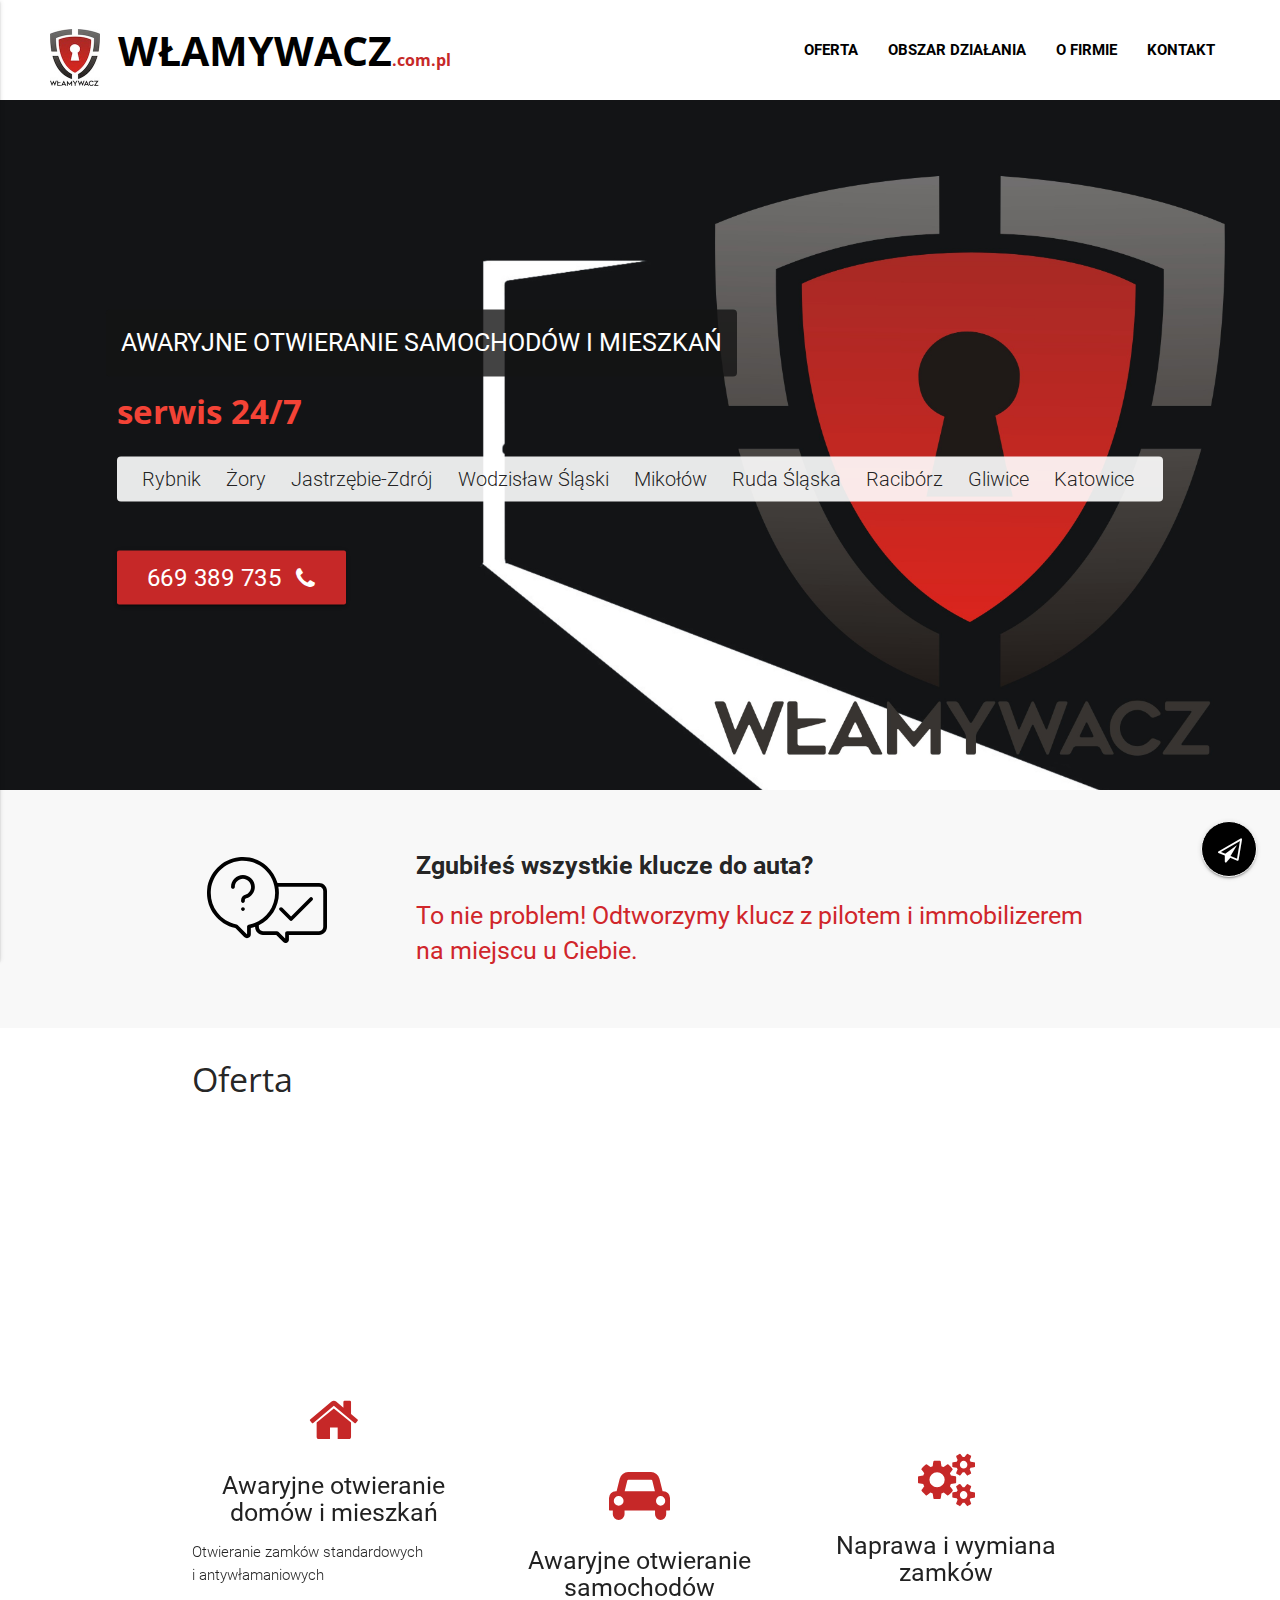
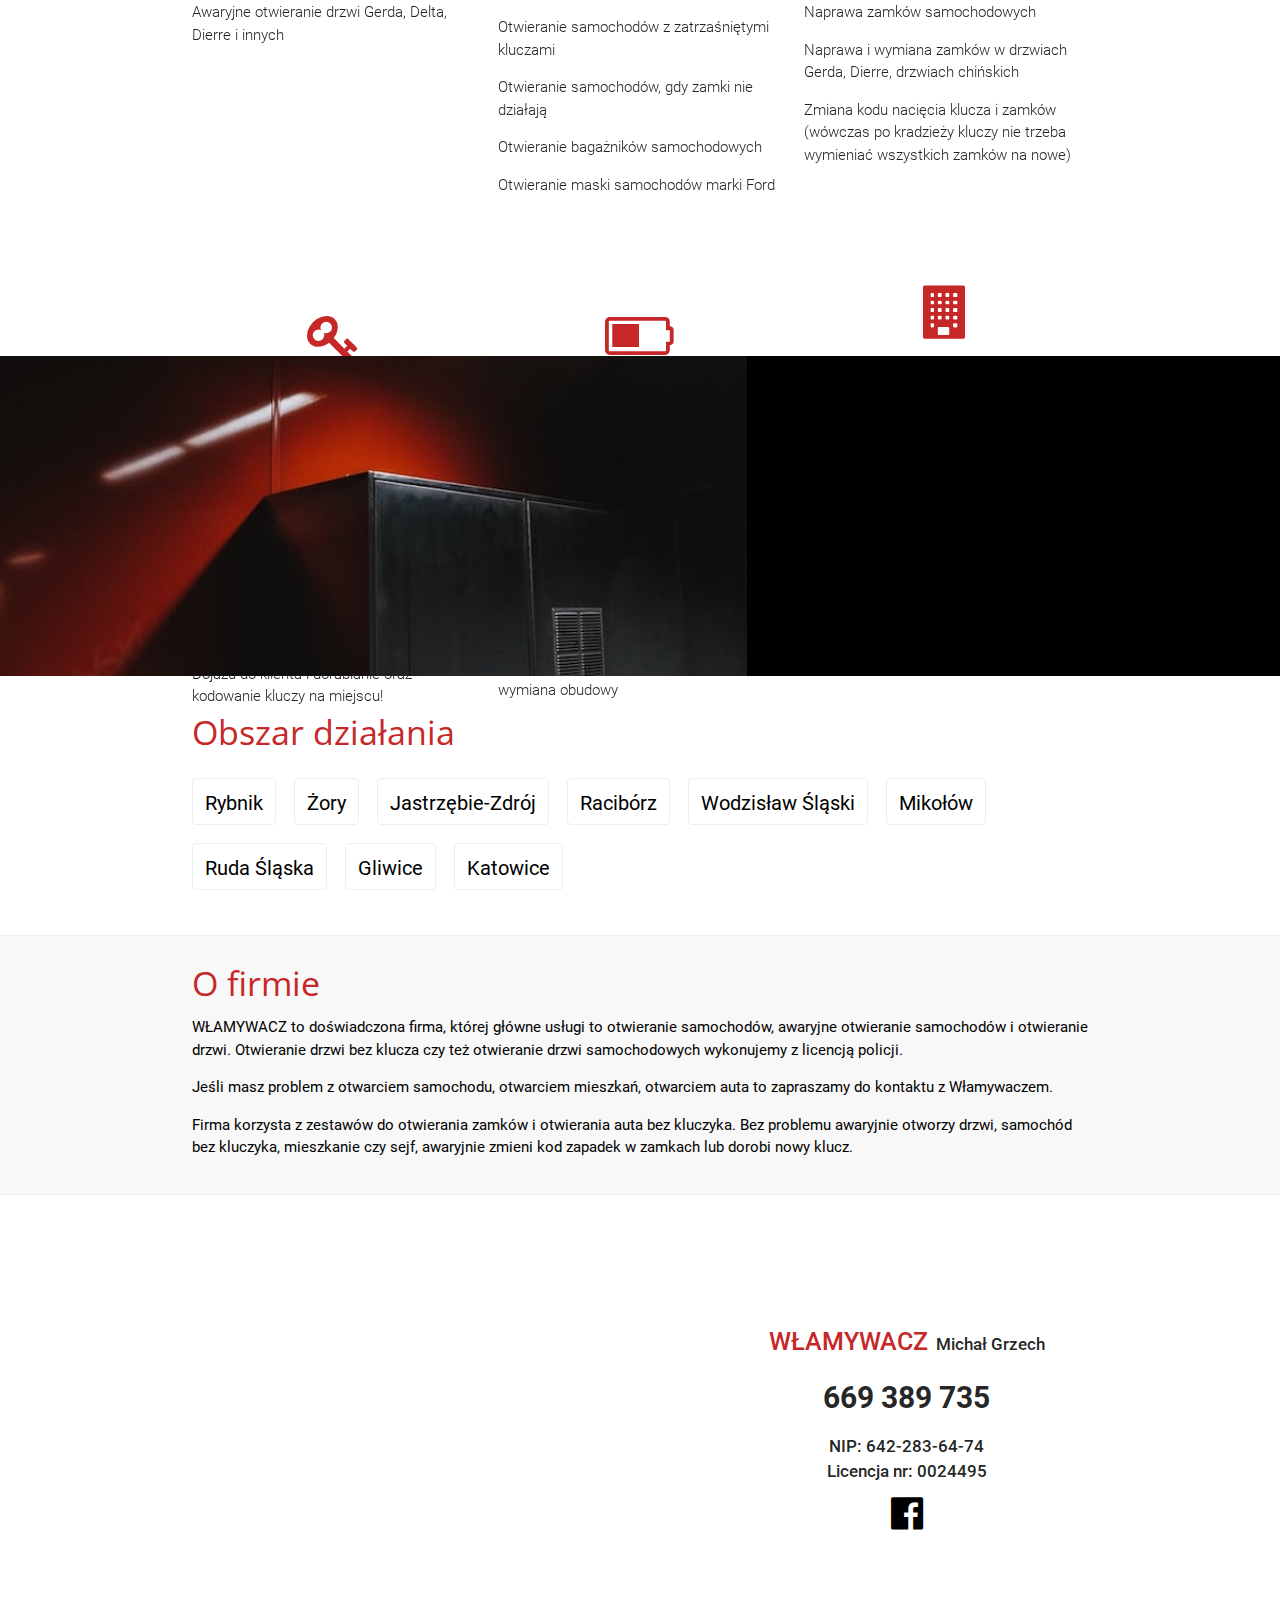
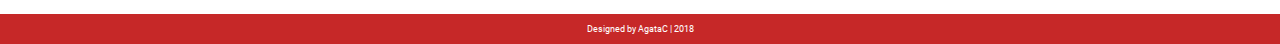
==== commit da34b4a6: "Add motto under hero image" ====
--- a/index.html
+++ b/index.html
@@ -139,6 +139,18 @@
 
     </div>
 
+   <div class="motto-keys flow-text ">
+      <div class=" row container">
+           <div class="col s12 m3 l2 center">
+               <img src="img/002-question.svg" alt="Ikona ze znakiem zapytania" aria-hidden="true">
+           </div>
+           <div class="col s12 m9 l9 offset-l1  ">
+                <h5 class="motto-question">Zgubiłeś wszystkie klucze do auta?</h5>
+                <h5>To nie problem! Odtworzymy klucz z&nbsp;pilotem i&nbsp;immobilizerem na miejscu u&nbsp;Ciebie.</h5>
+           </div>
+      </div>
+   </div>
+   
     <!--   OFFER -->
     <div class=" container offer">
         <div class="section">
@@ -250,6 +262,7 @@
             </ul>
         </div>
     </div>
+  
 
 
 <!--        ABOUT -->
--- a/css/styles.css
+++ b/css/styles.css
@@ -5,6 +5,7 @@
     padding: 0;
     box-sizing: border-box;
     max-width: 1300px;
+    overflow-x: hidden;
 }
 
 header {
@@ -178,6 +179,34 @@
     font-size: 1.6em;
 }
 
+/* MOTTO BOX */
+
+.motto-keys {
+    margin: 0 auto;
+    padding: 50px 0;
+    background-color: #f8f8f8;
+}
+.motto-keys .row {
+    margin: 0 auto;
+}
+
+.motto-keys .col {
+    padding: 0;
+}
+
+.motto-keys img {
+    height: 120px;
+}
+.motto-keys .motto-question {
+    font-weight: bold;
+}
+
+.motto-keys h5:last-of-type {
+    margin-top: 20px;
+    color: #d0262b;
+    line-height: 140%;
+}
+
 /* OFFER */
 
 .offer {
@@ -219,9 +248,19 @@
 .localisations li:hover {
     background-color: #f5f5f5;
 }
-
+.map {
+    width: 100%;
+}
+
+.map img {
+    width: 50%;
+    height: auto;
+}
+
+
+/* O firmie */
 .about {
-    background-color: #f4f4f4;
+    background-color: #f8f8f8;
     padding-top: 10px;
     padding-bottom: 10px;
     border-bottom: 1px solid #eee;
@@ -230,6 +269,8 @@
 .about .row {  
     margin-bottom: 10px;
 }
+
+/* Licencja policji */
 
 .section-police {
     height: 300px;
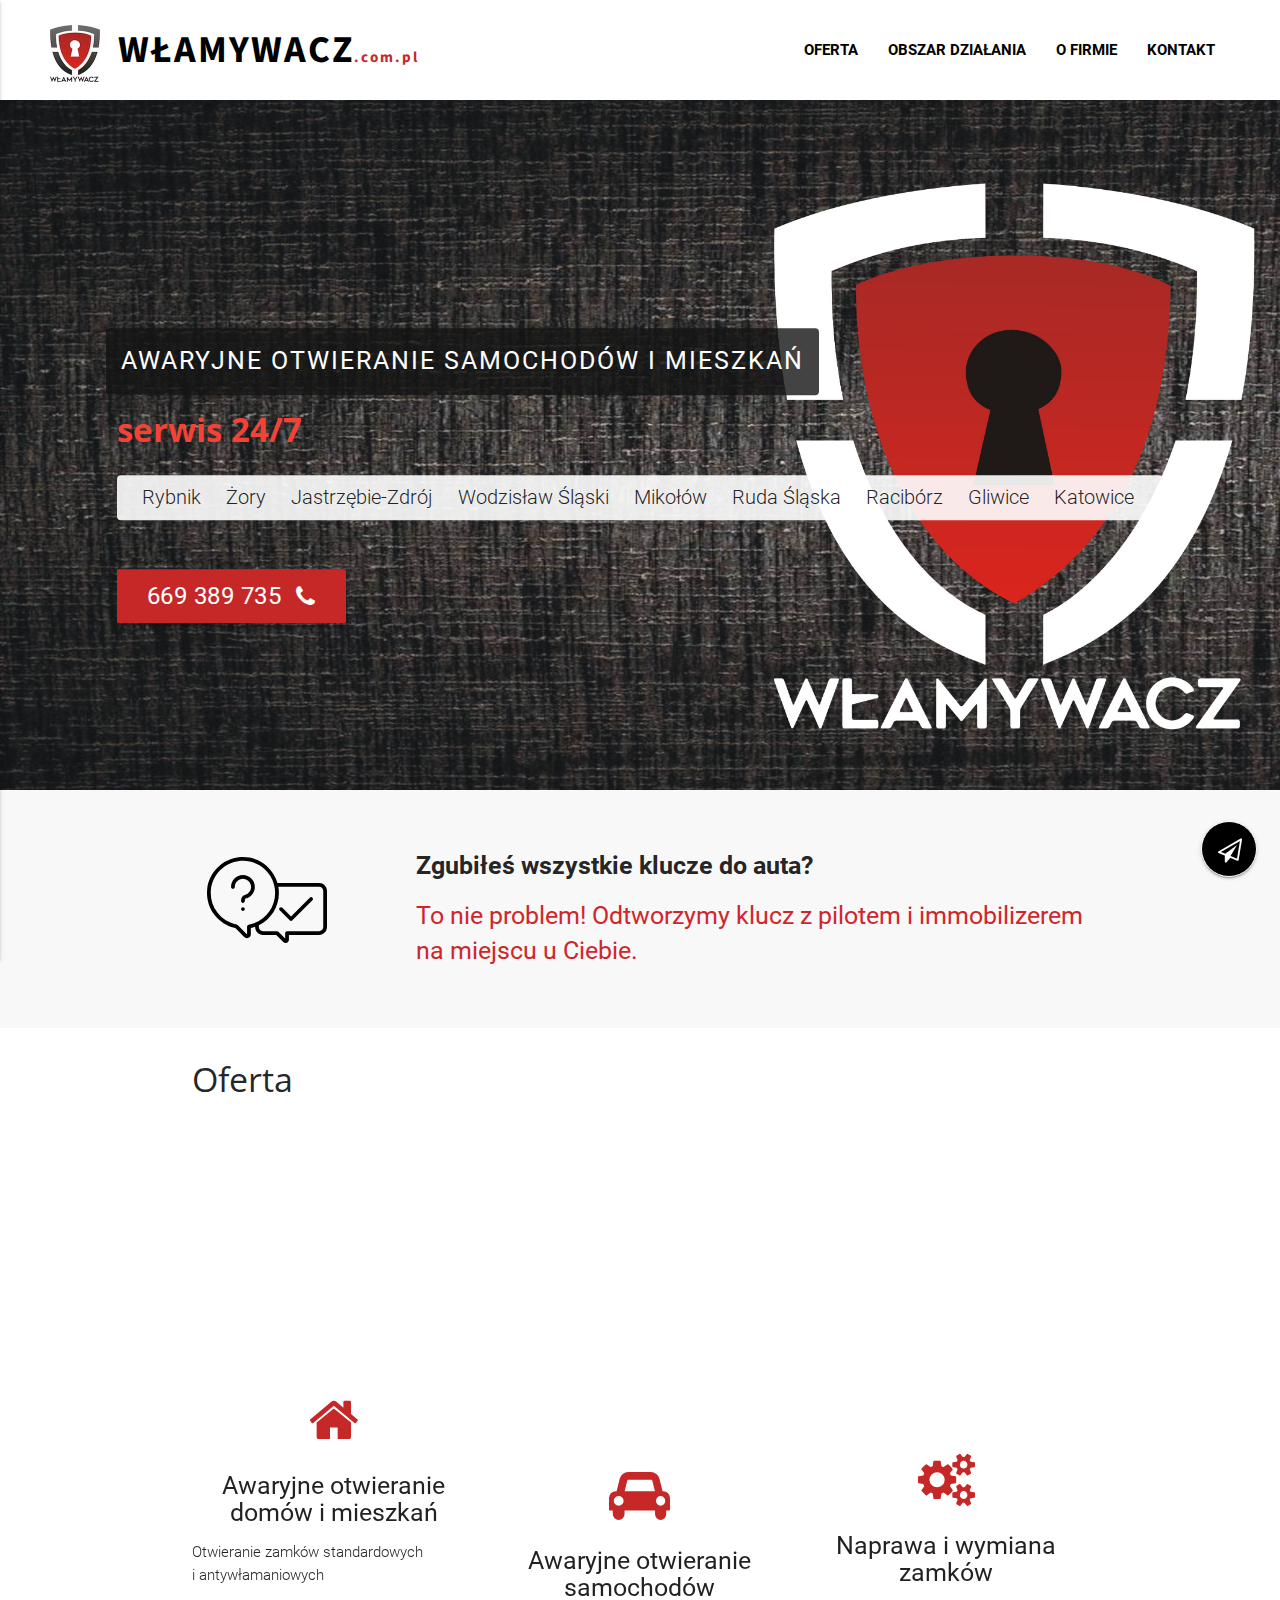
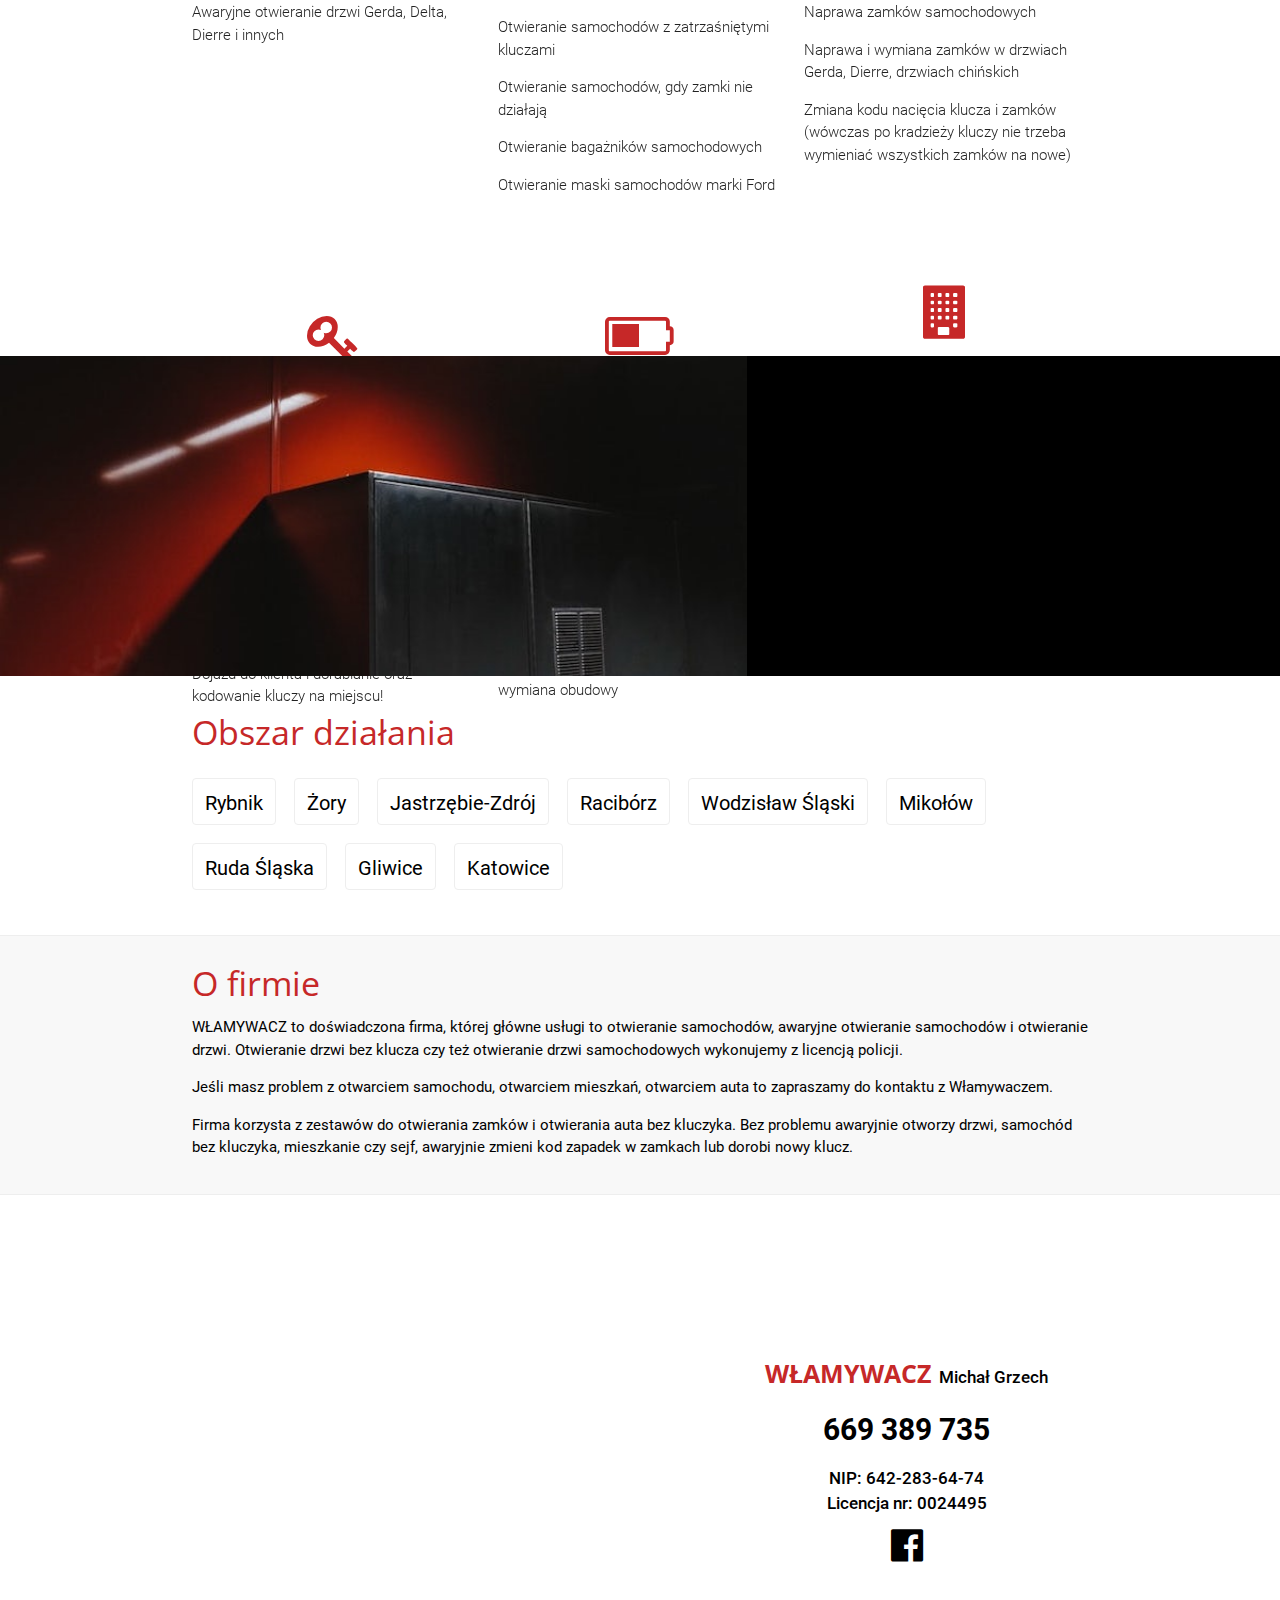
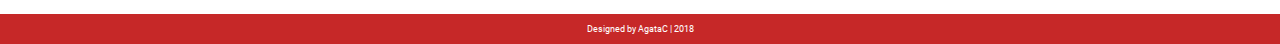
==== commit 9acd37c3: "Change hero img" ====
--- a/index.html
+++ b/index.html
@@ -1,46 +1,46 @@
 <!DOCTYPE html>
 
 <html lang="pl-PL">
+
 <head>
     <title>Włamywacz - awaryjne otwieranie zamków</title>
     <meta name="viewport" content="width=device-width, initial-scale=1.0" />
     <meta charset="UTF-8">
     <meta name="description" content="Strona firmy Włamywacz">
     <meta name="theme-color" content="#ffffff">
-    
-    <link type="text/css" rel="stylesheet" href="css/materialize.min.css"  media="screen,projection"/>
-    <link type="text/css" rel="stylesheet" href="css/styles.css">
-    <link rel="stylesheet" href="css/aos.css">
-    <link rel="preload" as="style" onload="this.rel = 'stylesheet'" href="https://fonts.googleapis.com/icon?family=Material+Icons" rel="stylesheet">
+    <link rel="preload" as="font" href="fonts/roboto/Roboto-Regular.woff2">
+    <link rel="preload" as="font" href="fonts/roboto/Roboto-Medium.woff2">
+    <link rel="preload" as="font" href="fonts/roboto/Roboto-Bold.woff2">
+    <link rel="dns-prefetch" href="//https://maxcdn.bootstrapcdn.com">
+    <link rel='dns-prefetch' href='//fonts.googleapis.com'>
+    <link href="https://fonts.googleapis.com/css?family=Open+Sans:400,700|Source+Sans+Pro:700" rel="stylesheet">
+    <link rel="preload" as="style" onload="this.rel = 'stylesheet'" href="https://fonts.googleapis.com/icon?family=Material+Icons">
     <link rel="preload" as="style" onload="this.rel = 'stylesheet'" href="https://maxcdn.bootstrapcdn.com/font-awesome/4.7.0/css/font-awesome.min.css">
-    <link rel="dns-prefetch" href="//https://maxcdn.bootstrapcdn.com">
+
+<!--    <link rel="stylesheet" type="text/css" href="css/aos.css"/>-->
+
     <link rel="dns-prefetch" href="//https://connect.facebook.net">
     <link rel="dns-prefetch" href="//https://www.facebook.com">
-    <link rel='dns-prefetch' href='//fonts.googleapis.com'>
-
-<!--    <link href="https://fonts.googleapis.com/icon?family=Material+Icons" rel="stylesheet">-->
-<!--    <link rel="stylesheet" href="https://maxcdn.bootstrapcdn.com/font-awesome/4.7.0/css/font-awesome.min.css">-->
-    <link rel="dns-prefetch" href="//fonts.googleapis.com">
-    <link rel="stylesheet" href="https://fonts.googleapis.com/css?family=Ubuntu+Mono:700|Open+Sans:400,700,800">
     <link rel="shortcut icon" type="image/png" href="img/logo-shortcut.jpg">
     <link rel="preload" as="image" href="img/handtinytrans.gif">
     <link rel="preload" as="image" href="img/logo-small.jpg">
     <link rel="manifest" href="webmanifest.json">
-
-<!--    <link rel="preload" as="image" href="img/background-big.jpg">-->
-<!--    <link rel="preload" as="image" href="img/background-no-logo-big.jpg">-->
-
+    <noscript>
+        <link type="text/css" rel="stylesheet" href="css/materialize.min.css"/>
+        <link type="text/css" rel="stylesheet" href="css/styles.css">
+        <link rel="stylesheet" type="text/css" href="css/aos.css"/>
+    </noscript>
 </head>
 
 <body>
+
     <!-- NAVIGATION -->
     <header>
         <nav class="nav-wrapper white">
             <a href="index.html" class="brand-logo black-text valign-wrapper" aria-label="Link do strony głównej">
-                <img id="lock-logo" class="responsive-img lock-logo" type="image/jpeg" src="img/logo-small.jpg" alt="Logo firmy">
+                <img id="lock-logo" class="responsive-img lock-logo" src="img/logo-small.jpg" alt="Logo firmy">
                 <span class="logo hide-on-med-and-down">włamywacz<span class="logo-web red-text text-darken-3">.com.pl</span></span>
-
-            <a href="#" data-activates="mobile-menu" class="button-collapse"><i class="material-icons red-text text-darken-3">menu</i></a>
+                <a href="#" data-activates="mobile-menu" class="button-collapse"><i class="material-icons red-text text-darken-3">menu</i></a>
             </a>
             <ul class="main-nav right hide-on-med-and-down">
                 <li><a href="#oferta" class="black-text">Oferta</a></li>
@@ -57,11 +57,11 @@
         </nav>
 
     </header>
-    
-    <div class="bg-container " >
+
+    <div class="bg-container ">
         <div class="container bg-content">
-                             
-<!--            MOTTO -->
+
+            <!--            MOTTO -->
             <div id="motto" class="row">
                 <div class="row ">
                     <div class="col l12 m12 s12">
@@ -69,105 +69,104 @@
                     </div>
                 </div>
             </div>
-            
-<!--            HOURS -->
+
+            <!--            HOURS -->
             <div id="hours" class="row">
                 <div class="col l12 m12 s12">
                     <span class="hours red-text">serwis 24/7</span>
                 </div>
             </div>
 
-<!--            CITY LIST-->
+            <!--            CITY LIST-->
             <div class="row">
-<!--                <div class="col l10 m9 s12">-->
-                    <ul class="cities flow-text">
-                        <li>Rybnik</li>
-                        <li>Żory</li>
-                        <li>Jastrzębie-Zdrój</li>
-                        <li>Wodzisław&nbsp;Śląski</li>
-                        <li>Mikołów</li>
-                        <li>Ruda&nbsp;Śląska</li>
-                        <li>Racibórz</li>
-                        <li>Gliwice</li>
-                        <li>Katowice</li>
-                    </ul>
-<!--                </div>-->
+                <!--                <div class="col l10 m9 s12">-->
+                <ul class="cities flow-text">
+                    <li>Rybnik</li>
+                    <li>Żory</li>
+                    <li>Jastrzębie-Zdrój</li>
+                    <li>Wodzisław&nbsp;Śląski</li>
+                    <li>Mikołów</li>
+                    <li>Ruda&nbsp;Śląska</li>
+                    <li>Racibórz</li>
+                    <li>Gliwice</li>
+                    <li>Katowice</li>
+                </ul>
+                <!--                </div>-->
             </div>
 
 
             <!--             CALL BUTTON -->
             <div class="row call-btn-container ">
                 <div class="col l6 m6 s12 call-btn-col ">
-                   <div class="hero-btns walign-wrapper text-center">
-                    <a href="tel:+48669389735" class="call-btn waves-effect waves-light btn-large red darken-3"><i class="fa fa-phone right " aria-hidden="true"></i>669 389 735</a>
-                    <div id="fb-root"></div>
-                      <script>(function(d, s, id) {
-                        var js, fjs = d.getElementsByTagName(s)[0];
-                        if (d.getElementById(id)) return;
-                        js = d.createElement(s); js.id = id;
-                        js.src = "https://connect.facebook.net/pl_PL/sdk.js#xfbml=1&version=v3.0";
-                        fjs.parentNode.insertBefore(js, fjs);
-                      }(document, 'script', 'facebook-jssdk'));
-                      </script>
-                      <div class="fb-like" 
-                        data-href="https://www.facebook.com/wlamywacz.rybnik/" 
-                        data-layout="box_count" 
-                        data-action="like" 
-                        data-show-faces="false">
-                      </div>
-                    </div>
-                </div>
-            </div>
-            
-        </div>
-<!--        END OF HERO SECTION-->
-
-<!--           CONTACT AND SOCIAL MENU BUTTON -->
-            <div class="row">
-                <div class="fixed-action-btn click-to-toggle">
-                    <a class="btn-floating btn-large black">
-                          <i class="fa fa-paper-plane-o" aria-hidden="true"></i>
-                    </a>
-                    <ul>
-                        <li><a class="btn-floating red darken-1" href="https://www.facebook.com/wlamywacz.rybnik/"><i class="fa fa-facebook" aria-hidden="false" title="Strona na Facebooku"></i><span class="sr-only">Strona firmy na Facebooku</span></a></li>
-                        <li><a class="btn-floating grey" href="tel:+48669389735"><i class="fa fa-mobile black-text" aria-hidden="false" title="Zadzwoń do nas"></i><span class="sr-only">Telefon kontaktowy</span>
+                    <div class="hero-btns walign-wrapper text-center">
+                        <a href="tel:+48669389735" class="call-btn waves-effect waves-light btn-large red darken-3"><i class="fa fa-phone right " aria-hidden="true"></i>669 389 735</a>
+                        <div id="fb-root"></div>
+                        <script>
+                            (function(d, s, id) {
+                                var js, fjs = d.getElementsByTagName(s)[0];
+                                if (d.getElementById(id)) return;
+                                js = d.createElement(s);
+                                js.id = id;
+                                js.src = "https://connect.facebook.net/pl_PL/sdk.js#xfbml=1&version=v3.0";
+                                fjs.parentNode.insertBefore(js, fjs);
+                            }(document, 'script', 'facebook-jssdk'));
+
+                        </script>
+                        <div class="fb-like" data-href="https://www.facebook.com/wlamywacz.rybnik/" data-layout="box_count" data-action="like" data-show-faces="false">
+                        </div>
+                    </div>
+                </div>
+            </div>
+
+        </div>
+        <!--        END OF HERO SECTION-->
+
+        <!--           CONTACT AND SOCIAL MENU BUTTON -->
+        <div class="row">
+            <div class="fixed-action-btn click-to-toggle">
+                <a class="btn-floating btn-large black">
+                    <i class="fa fa-paper-plane-o" aria-hidden="true"></i>
+                </a>
+                <ul>
+                    <li><a class="btn-floating red darken-1" href="https://www.facebook.com/wlamywacz.rybnik/"><i class="fa fa-facebook" aria-hidden="false" title="Strona na Facebooku"></i><span class="sr-only">Strona firmy na Facebooku</span></a></li>
+                    <li><a class="btn-floating grey" href="tel:+48669389735"><i class="fa fa-mobile black-text" aria-hidden="false" title="Zadzwoń do nas"></i><span class="sr-only">Telefon kontaktowy</span>
 </a></li>
-                        <li><a class="btn-floating grey darken-3" href="mailto: michal.grzech@gmail.com"><i class="material-icons" aria-hidden="false" title="Napisz do nas">mail</i><span class="sr-only">Adres e-mail</span></a></li>
-                    </ul>
-                </div>
-            </div>
-
-    </div>
-
-   <div class="motto-keys flow-text ">
-      <div class=" row container">
-           <div class="col s12 m3 l2 center">
-               <img src="img/002-question.svg" alt="Ikona ze znakiem zapytania" aria-hidden="true">
-           </div>
-           <div class="col s12 m9 l9 offset-l1  ">
+                    <li><a class="btn-floating grey darken-3" href="mailto:michal.grzech@gmail.com"><i class="material-icons" aria-hidden="false" title="Napisz do nas">mail</i><span class="sr-only">Adres e-mail</span></a></li>
+                </ul>
+            </div>
+        </div>
+
+    </div>
+
+    <div class="motto-keys flow-text ">
+        <div class=" row container">
+            <div class="col s12 m3 l2 center">
+                <img src="img/002-question.svg" alt="Ikona ze znakiem zapytania" aria-hidden="true">
+            </div>
+            <div class="col s12 m9 l9 offset-l1  ">
                 <h5 class="motto-question">Zgubiłeś wszystkie klucze do auta?</h5>
                 <h5>To nie problem! Odtworzymy klucz z&nbsp;pilotem i&nbsp;immobilizerem na miejscu u&nbsp;Ciebie.</h5>
-           </div>
-      </div>
-   </div>
-   
+            </div>
+        </div>
+    </div>
+
     <!--   OFFER -->
     <div class=" container offer">
         <div class="section">
-            <h4 id="oferta" name="offer" class=" header ">Oferta</h4>
+            <h4 id="oferta" class="header">Oferta</h4>
             <div class="row ">
                 <div class="col s12 m4 ">
-                    <div class="icon-block" data-aos="slide-up" data-aos-duration="700">
+                    <div class="icon-block" data-aos="slide-up" data-aos-duration="500" data-aos-once="true">
                         <h2 class="center red-text text-darken-3"><i class="fa fa-home" aria-hidden="true"></i></h2>
                         <h5 class="center ">Awaryjne otwieranie domów i&nbsp;mieszkań</h5>
 
                         <p class="light ">Otwieranie zamków standardowych i&nbsp;antywłamaniowych</p>
-                        <p class="light">Awaryjne otwieranie drzwi Gerda, Delta, Dierre i&nbsp;innych</p>    
+                        <p class="light">Awaryjne otwieranie drzwi Gerda, Delta, Dierre i&nbsp;innych</p>
                     </div>
                 </div>
 
                 <div class="col s12 m4 ">
-                    <div class="icon-block" data-aos="slide-up" data-aos-duration="700">
+                    <div class="icon-block" data-aos="slide-up" data-aos-duration="500" data-aos-once="true">
                         <h2 class="center red-text text-darken-3"><i class="fa fa-car" aria-hidden="true"></i></h2>
                         <h5 class="center ">Awaryjne otwieranie samochodów</h5>
 
@@ -179,7 +178,7 @@
                     </div>
                 </div>
                 <div class="col s12 m4 ">
-                    <div class="icon-block" data-aos="slide-up" data-aos-duration="700">
+                    <div class="icon-block" data-aos="slide-up" data-aos-duration="500" data-aos-once="true">
                         <h2 class="center red-text text-darken-3"><i class="fa fa-cogs" aria-hidden="true"></i></h2>
                         <h5 class="center ">Naprawa i&nbsp;wymiana zamków</h5>
 
@@ -188,12 +187,12 @@
                         <p class="light ">Zmiana kodu nacięcia klucza i&nbsp;zamków (wówczas po kradzieży kluczy nie trzeba wymieniać wszystkich zamków na nowe)</p>
                     </div>
                 </div>
-                
+
             </div>
 
             <div class="row">
                 <div class="col s12 m4">
-                    <div class="icon-block " data-aos="slide-up" data-aos-duration="700">
+                    <div class="icon-block " data-aos="slide-up" data-aos-duration="500" data-aos-once="true">
                         <h2 class="center red-text text-darken-3"><i class="fa fa-key activator" aria-hidden="true"></i></h2>
                         <h5 class="center ">Dorabianie i&nbsp;kodowanie kluczy</h5>
 
@@ -205,7 +204,7 @@
                 </div>
 
                 <div class="col s12 m4">
-                    <div class="icon-block " data-aos="slide-up" data-aos-duration="700">
+                    <div class="icon-block " data-aos="slide-up" data-aos-duration="500" data-aos-once="true">
                         <h2 class="center red-text text-darken-3"><i class="fa fa-battery-half" aria-hidden="true"></i></h2>
                         <h5 class="center ">Regeneracja stacyjek, kodowanie pilotów samochodowych</h5>
 
@@ -218,7 +217,7 @@
                 </div>
 
                 <div class="col s12 m4">
-                    <div class="icon-block " data-aos="slide-up" data-aos-duration="700">
+                    <div class="icon-block " data-aos="slide-up" data-aos-duration="500" data-aos-once="true">
                         <h2 class="center red-text text-darken-3"><i class="fa fa-building" aria-hidden="true"></i></h2>
                         <h5 class="center ">Naprawa i&nbsp;serwis drzwi</h5>
                         <p class="light ">Montaż systemu jednego klucza Master Key</p>
@@ -231,25 +230,25 @@
 
         </div>
     </div>
-    
-        <div class="row section-police">
-            <div class="col s12 m6 l7">
-                <img class="responsive-img lockers b-lazy" src="img/handtinytrans.gif" data-src="img/lockers-red.jpeg" srcset="img/lockers-red-cropped.jpeg 700w" sizes="(max-width: 600px) 700w" alt="Zdjęcie szafek">
-            </div>
-            <div class="police-text col s12 m6 l5 center-align valign-wrapper">
-                <div class="police-text-wrapper">
-                   <h5 class=" white-text text-darken-3">Posiadamy licencję Policji</h5>
-                   <img class="responsive-img logo-police b-lazy" src="img/handtinytrans.gif" data-src="img/police-logo-white.png" alt="Logo policji">
-                </div>
-            </div>
-        </div>
+
+    <div class="row section-police">
+        <div class="col s12 m6 l7">
+            <img class="responsive-img lockers b-lazy" src="img/handtinytrans.gif" data-src="img/lockers-red.jpeg" srcset="img/lockers-red-cropped.jpeg 700w" sizes="(max-width: 600px) 700w" alt="Zdjęcie szafek">
+        </div>
+        <div class="police-text col s12 m6 l5 center-align valign-wrapper">
+            <div class="police-text-wrapper">
+                <h5 class=" white-text text-darken-3">Posiadamy licencję Policji</h5>
+                <img class="responsive-img logo-police b-lazy" src="img/handtinytrans.gif" data-src="img/police-logo-white.png" alt="Logo policji">
+            </div>
+        </div>
+    </div>
 
     <!--    LOCALISATIONS -->
 
     <div class="section black-text localisations valign-wrapper">
         <div class="row container">
             <h4 id="obszar" class=" header red-text text-darken-3">Obszar działania</h4>
-            <ul class="flow-text ">
+            <ul class="flow-text">
                 <li><a class="black-text " href="rybnik.html">Rybnik</a></li>
                 <li><a class="black-text " href="zory.html">Żory</a></li>
                 <li><a class="black-text " href="jastrzebie.html">Jastrzębie-Zdrój</a></li>
@@ -262,13 +261,13 @@
             </ul>
         </div>
     </div>
-  
-
-
-<!--        ABOUT -->
+
+
+
+    <!--        ABOUT -->
     <div class="section about black-text lighten-5">
         <div class="row container ">
-            <h4 id="firma" class=" header red-text text-darken-3">O firmie</h4>
+            <h4 id="firma" class="header red-text text-darken-3">O firmie</h4>
             <p>WŁAMYWACZ to doświadczona firma, której główne usługi to otwieranie samochodów, awaryjne otwieranie samochodów i&nbsp;otwieranie drzwi. Otwieranie drzwi bez klucza czy też otwieranie drzwi samochodowych wykonujemy z&nbsp;licencją policji.</p>
             <p>Jeśli masz problem z&nbsp;otwarciem samochodu, otwarciem mieszkań, otwarciem auta to zapraszamy do kontaktu z&nbsp;Włamywaczem.</p>
             <p>Firma korzysta z&nbsp;zestawów do otwierania zamków i&nbsp;otwierania auta bez kluczyka. Bez problemu awaryjnie otworzy drzwi, samochód bez kluczyka, mieszkanie czy sejf, awaryjnie zmieni kod zapadek w&nbsp;zamkach lub dorobi nowy klucz.</p>
@@ -277,22 +276,21 @@
 
 
     <!-- CONTACT INFO -->
-    <div id="kontakt" class="contact section info-section ">
+    <div id="kontakt" class="contact section info-section">
         <div class="row info-section-row valign-wrapper">
             <div class="col s6 offset-s3 m5 l4 offset-l1 hand-img text-center">
                 <img class="b-lazy" src="img/handtinytrans.gif" data-src="img/mockup.jpg" alt="Ręka trzymająca telefon">
             </div>
-            <div class="col s12 m7 l7 contact-info ">
+            <div class="col s12 m7 l7 contact-info">
                 <div class="center-align">
-                   <img class="b-lazy" src="img/handtinytrans.gif" data-src="img/logo-small.jpg" alt="Logo firmy">
+                    <img class="b-lazy" src="img/handtinytrans.gif" data-src="img/logo-small.jpg" alt="Logo firmy">
                 </div>
                 <p class="center-align "><span class="red-text text-darken-3 company ">Włamywacz</span> Michał Grzech</p>
                 <p class="center-align num">669 389 735</p>
                 <p class="center-align ">NIP: 642-283-64-74</p>
                 <p class="center-align ">Licencja nr: 0024495</p>
                 <div class="center-align ">
-                    <a href="https://www.facebook.com/wlamywacz.rybnik/"><i class="fa fa-facebook-official black-text " aria-hidden="false " title="Znajdź nas na Facebooku"></i><span class="sr-only">Strona firmy na Facebooku</span>
-</a>
+                    <a href="https://www.facebook.com/wlamywacz.rybnik/"><i class="fa fa-facebook-official black-text " aria-hidden="false" title="Znajdź nas na Facebooku"></i><span class="sr-only">Strona firmy na Facebooku</span></a>
                 </div>
             </div>
         </div>
@@ -305,47 +303,75 @@
         </div>
     </footer>
 
-    <script type="text/javascript " src="js/jquery-3.2.1-min.js"></script>
-    <script type="text/javascript">
-function downloadJSAtOnload() {
-var element = document.createElement("script");
-element.src = "js/script_materializeCSS.js";
-document.body.appendChild(element);
-}
-if (window.addEventListener)
-window.addEventListener("load", downloadJSAtOnload, false);
-else if (window.attachEvent)
-window.attachEvent("onload", downloadJSAtOnload);
-else window.onload = downloadJSAtOnload;
-</script>
-    <script type="text/javascript" src="js/materialize.min.js"></script>
-<!--    <script src="js/script_materializeCSS.js "></script>-->
+    <script src="js/jquery-3.2.1-min.js"></script>
+    <script>
+        function downloadJSAtOnload() {
+            var element = document.createElement("script");
+            element.src = "js/script_materializeCSS.js";
+            document.body.appendChild(element);
+        }
+        if (window.addEventListener)
+            window.addEventListener("load", downloadJSAtOnload, false);
+        else if (window.attachEvent)
+            window.attachEvent("onload", downloadJSAtOnload);
+        else window.onload = downloadJSAtOnload;
+
+    </script>
+    <script src="js/materialize.min.js"></script>
     <script src="js/blazy.js"></script>
     <script>
-        ;(function() {
+        ;
+        (function() {
             // Initialize
             var bLazy = new Blazy();
         })();
-    </script>
-    
-<!--
-     <script async defer
-    src="https://maps.googleapis.com/maps/api/js?key=AIzaSyBTUdj7ALkguCKmY7Uj3K-7V-8NHgouz3Q&v=3&callback=initMap">
-    </script>
--->
+
+    </script>
     <script src="js/aos.js"></script>
     <script>
-        AOS.init();
-    </script>
-<script>
+        (function() {
+            var aos = document.createElement('link');
+            aos.type = 'text/css';
+            aos.rel = 'stylesheet';
+            aos.href = 'css/aos.css';
+
+            var materialize = document.createElement('link');
+            materialize.type = 'text/css';
+            materialize.rel = 'stylesheet';
+            materialize.href = 'css/materialize.min.css';
+
+            var styles = document.createElement('link');
+            styles.type = 'text/css';
+            styles.rel = 'stylesheet';
+            styles.href = 'css/styles.css';
+
+            document.head.insertBefore(materialize, document.head.childNodes[document.head.childNodes.length - 1].nextSibling);
+            document.head.insertBefore(styles, document.head.childNodes[document.head.childNodes.length - 1].nextSibling);
+            document.head.insertBefore(aos, document.head.childNodes[document.head.childNodes.length - 1].nextSibling);
+        })();
+
+    </script>
+
+    <script>
+        AOS.init({
+            startEvent: 'load'   
+        });
+        
+        $(window).on('load', function() {
+            AOS.refresh();
+        });
+    </script>
+
+    <script>
         if ('serviceWorker' in navigator) {
-    navigator.serviceWorker.register('/sw.js')
-        .then(registration =>
-            console.log(`Registration succeeded with ${registration.scope}`)
-        ).catch(error =>
-            console.log(`Registration failed with + ${error}`)
-        )
-};
+            navigator.serviceWorker.register('/sw.js')
+                .then(registration =>
+                    console.log(`Registration succeeded with ${registration.scope}`)
+                ).catch(error =>
+                    console.log(`Registration failed with + ${error}`)
+                )
+        };
+
     </script>
 
 
--- a/css/styles.css
+++ b/css/styles.css
@@ -3,7 +3,8 @@
 body {
     margin: 0 auto;
     padding: 0;
-    box-sizing: border-box;
+    -webkit-box-sizing: border-box;
+            box-sizing: border-box;
     max-width: 1300px;
     overflow-x: hidden;
 }
@@ -12,16 +13,16 @@
     margin: 0;
     padding: 0;
 }
-section {
-    padding-top: 30px;
-}
 h4 {
     font-family: 'Open Sans', sans-serif;
 }
+
+/* NAVIGATION */
 nav {
     height: 100px;
     line-height: 100px;
-    box-shadow: none;
+    -webkit-box-shadow: none;
+            box-shadow: none;
 }
 
 nav i,
@@ -43,16 +44,12 @@
     vertical-align: middle;
 }
 
-#fb-root {
-    margin-top: 40px;
-    padding-left: 10px;
-}
 
 .logo {
-    font-family: 'Ubuntu Mono', 'Open Sans', sans-serif;
+    font-family: 'Source Sans Pro', 'Open Sans', sans-serif;
     font-weight: 700;
-    font-size: 1.3em;
-    letter-spacing: 1.1;
+    font-size: 1.2em;
+    letter-spacing: 2px;
     text-transform: uppercase;
 }
 
@@ -97,8 +94,11 @@
 .btn-floating {
     border: 1px solid #fff;
 }
- .bg-container {
-    background-image: url('../img/background.jpg');
+
+/* HERO IMAGE */
+
+.bg-container {
+    background-image: url('../img/bg-texture.jpg');
     background-size: contain;
     background-repeat: no-repeat;
     position: relative;
@@ -124,14 +124,18 @@
     left: 0;
     right: 0;
     top: 50%;
-    transform: translateY(-50%);
+    -webkit-transform: translateY(-50%);
+        -ms-transform: translateY(-50%);
+            transform: translateY(-50%);
 }
 
 #motto {
     margin-top: 50px;
 }
+
 .motto {
-    box-sizing: border-box;
+    -webkit-box-sizing: border-box;
+            box-sizing: border-box;
     display: inline-block;
     z-index: 100;
     padding: 15px;
@@ -141,7 +145,7 @@
     border: 0;
     font-weight: 400;
     text-transform: uppercase;
-    letter-spacing: 1.1;
+    letter-spacing: 2px;
 }
 
 .hours {
@@ -165,14 +169,27 @@
 }
 
 .hero-btns {
+    display: -webkit-box;
+    display: -ms-flexbox;
     display: flex;
-    justify-content: flex-start;
-}
+    -webkit-box-pack: start;
+        -ms-flex-pack: start;
+            justify-content: flex-start;
+}
+
+/*Facebook likes */
+
+#fb-root {
+    margin-top: 40px;
+    padding-left: 10px;
+}
+
 
 .fb-like {
     margin-top: 38px;
     margin-left: 20px;
 }
+/* Hero call btn */
 
 .call-btn {
     margin: 30px 0 0;
@@ -197,8 +214,9 @@
 .motto-keys img {
     height: 120px;
 }
+
 .motto-keys .motto-question {
-    font-weight: bold;
+    font-weight: 700;
 }
 
 .motto-keys h5:last-of-type {
@@ -248,17 +266,9 @@
 .localisations li:hover {
     background-color: #f5f5f5;
 }
-.map {
-    width: 100%;
-}
-
-.map img {
-    width: 50%;
-    height: auto;
-}
-
-
-/* O firmie */
+
+/* ABOUT */
+
 .about {
     background-color: #f8f8f8;
     padding-top: 10px;
@@ -270,7 +280,7 @@
     margin-bottom: 10px;
 }
 
-/* Licencja policji */
+/* SECTION POLICE */
 
 .section-police {
     height: 300px;
@@ -298,7 +308,6 @@
 }
 
 .section-police .lockers {
-/*    height: 100%;*/
     min-height: 300px;
 }
 
@@ -308,6 +317,7 @@
 }
 
 /* CONTACT */
+
 .contact .row {
     margin-bottom: 0;
 }
@@ -321,16 +331,6 @@
     padding-bottom: 0;
 }
 
-
-.contact .container {
-    margin-bottom: 10px;
-    padding-bottom: 0;
-}
-
-.contact > .row > .row {
-    margin: 0;
-}
-
 .contact p {
     margin: 0;
     font-size: 1.1em;
@@ -338,6 +338,7 @@
 
 .contact-info {
     font-weight: 500;
+    color: #000;
 }
 
 .contact-info p:first-of-type {
@@ -347,16 +348,26 @@
 .contact-info .fa {
     padding-top: 10px;
     font-size: 2.5em;
-    transition: all .2s ease-in-out;
+    -webkit-transition: all .2s ease-in-out;
+        -o-transition: all .2s ease-in-out;
+        transition: all .2s ease-in-out;
 }
 
 .contact-info .fa:hover {
-    transform: scale(1.1);
+    -webkit-transform: scale(1.1);
+        -ms-transform: scale(1.1);
+            transform: scale(1.1);
     cursor: pointer;
+}
+
+.contact-info img {
+    width: 80px;
 }
 
 .company {
     font-size: 1.5em;
+    font-family: 'Open Sans', sans-serif;
+    font-weight: 700;
     text-transform: uppercase;
     padding-right: 4px;
 }
@@ -376,20 +387,17 @@
 }
 
 .just {
-    justify-content: center;
+    -webkit-box-pack: center;
+        -ms-flex-pack: center;
+            justify-content: center;
 }
 
 footer p {
     margin: 0;
 }
+
 .page-footer {
     font-size: 0.6em;
-}
-
-/* CITY PAGES */
-
-.call-btn {
-    margin-bottom: 2.5rem;
 }
 
 /* MEDIA QUERIES */
@@ -410,18 +418,20 @@
     }
     
     .bg-container {
-        background-image: url('../img/background-no-logo-big.jpg');
+        background-image: url('../img/bg-texture-no-logo-medium.jpg');
         background-size: cover;
         min-height: 600px;
         height: auto;
     }
     
     .section-police {
-        height: 280px;
-    }
+        height: 250px;
+    }
+    
     .section-police .logo-police {
         width: 280px;
     }
+        
     .contact-info {
         margin: 20px 0;
     }
@@ -434,7 +444,7 @@
     }
 
     .bg-container {
-        background-image: url('../img/background-for-mobile.jpg');
+        background-image: url('../img/bg-texture-no-logo.jpg');
         height: 600px;
         background-size: cover; 
     }
@@ -455,9 +465,7 @@
     }
     
     .hours {
-        font-weight: 400;
-        text-transform: uppercase;
-        letter-spacing: 1.1;
+        letter-spacing: 2px;
         margin: -7px 0 0;
         text-align: center;
     }
@@ -467,8 +475,10 @@
     }
     
     .hero-btns {
-        justify-content: space-around;
-    }
+        -ms-flex-pack: distribute;
+            justify-content: space-around;
+    }
+    
     .fb-like {
         margin-left: 0;
     }
@@ -477,20 +487,19 @@
         float: none !important;
         text-align: center;
     }    
+    
+    .motto-keys {
+        padding: 30px 0;
+    }
+
     .offer .fa {
         font-size: 1em;
     }
         
-    .police {
-        height: 300px;
-        padding-right: 15px;
-        font-size: 1.4em;
-    }
     .police-text {
         height: 250px;
     }
         
-    
     .cities {
         font-size: 1.1em;
     }
@@ -503,6 +512,7 @@
         padding-top: 0;
         font-size: 1.8em;
     }
+    
     .section-police .lockers {
         min-height: 200px;
     }
@@ -518,14 +528,15 @@
     .info-section .col:last-of-type {
         padding: 30px 0;
     }
+    
     .contact-info {
         padding: 30px 0;
         border-top: 2px solid #eee;
     }
+    
     .contact-info img {
         width: 50px;
     }
-
 }
 
 @media only screen and (min-width: 971px) {
@@ -535,20 +546,11 @@
         background-size: contain;
     }
 
-    .police {
-        height: 550px;
-        background-attachment: fixed;
-    }
-
-    .police img {
-        width: 500px;
-    }
-}
-
 @media only screen and (min-width: 1050px) {
     .bg-container {
         height: 650px;
     }
+    
     .section-police {
         height: 320px;
     }
@@ -565,14 +567,6 @@
     body {
         border-left: 1px solid #eee;
         border-right: 1px solid #eee;
-    }
-    
-/*
-    .bg-container {
-        background-size: contain;
-        min-height: 700px;
-        height: auto;
-    }
-*/
-}
-
+    }    
+}
+
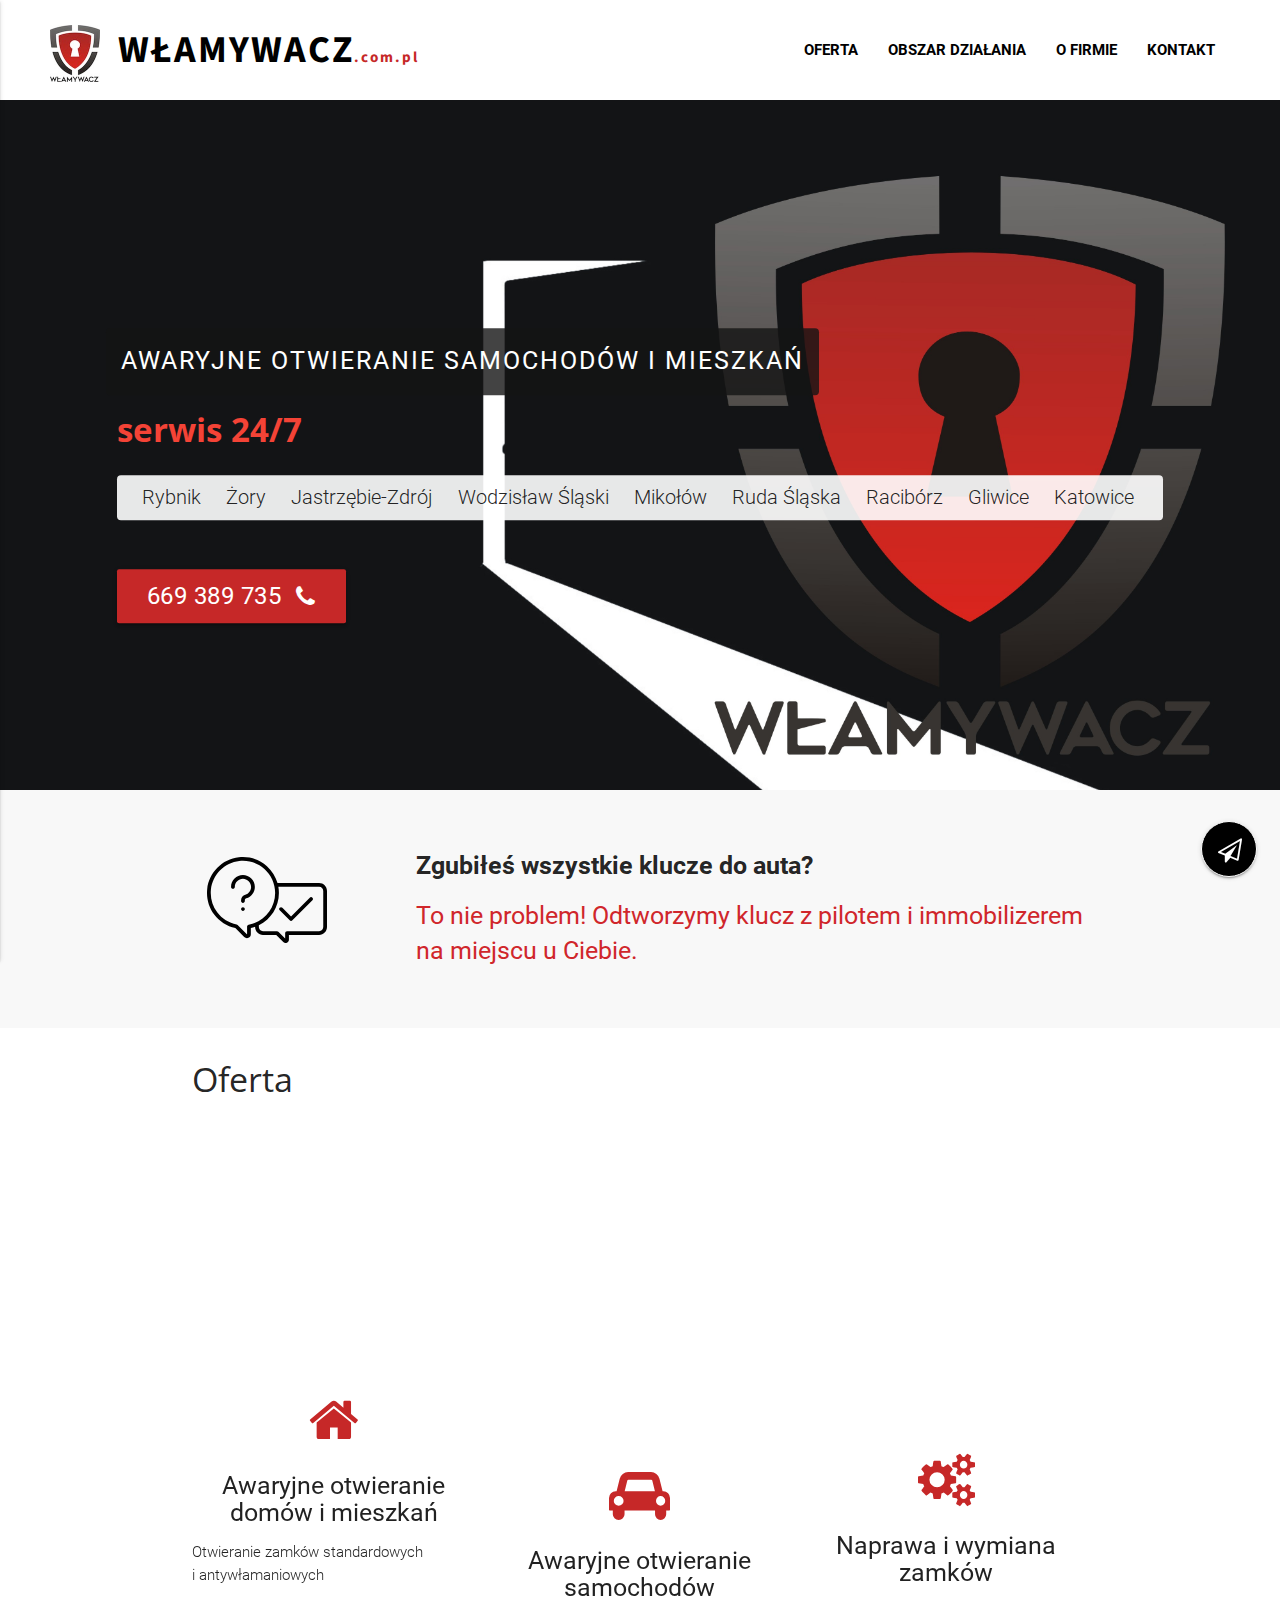
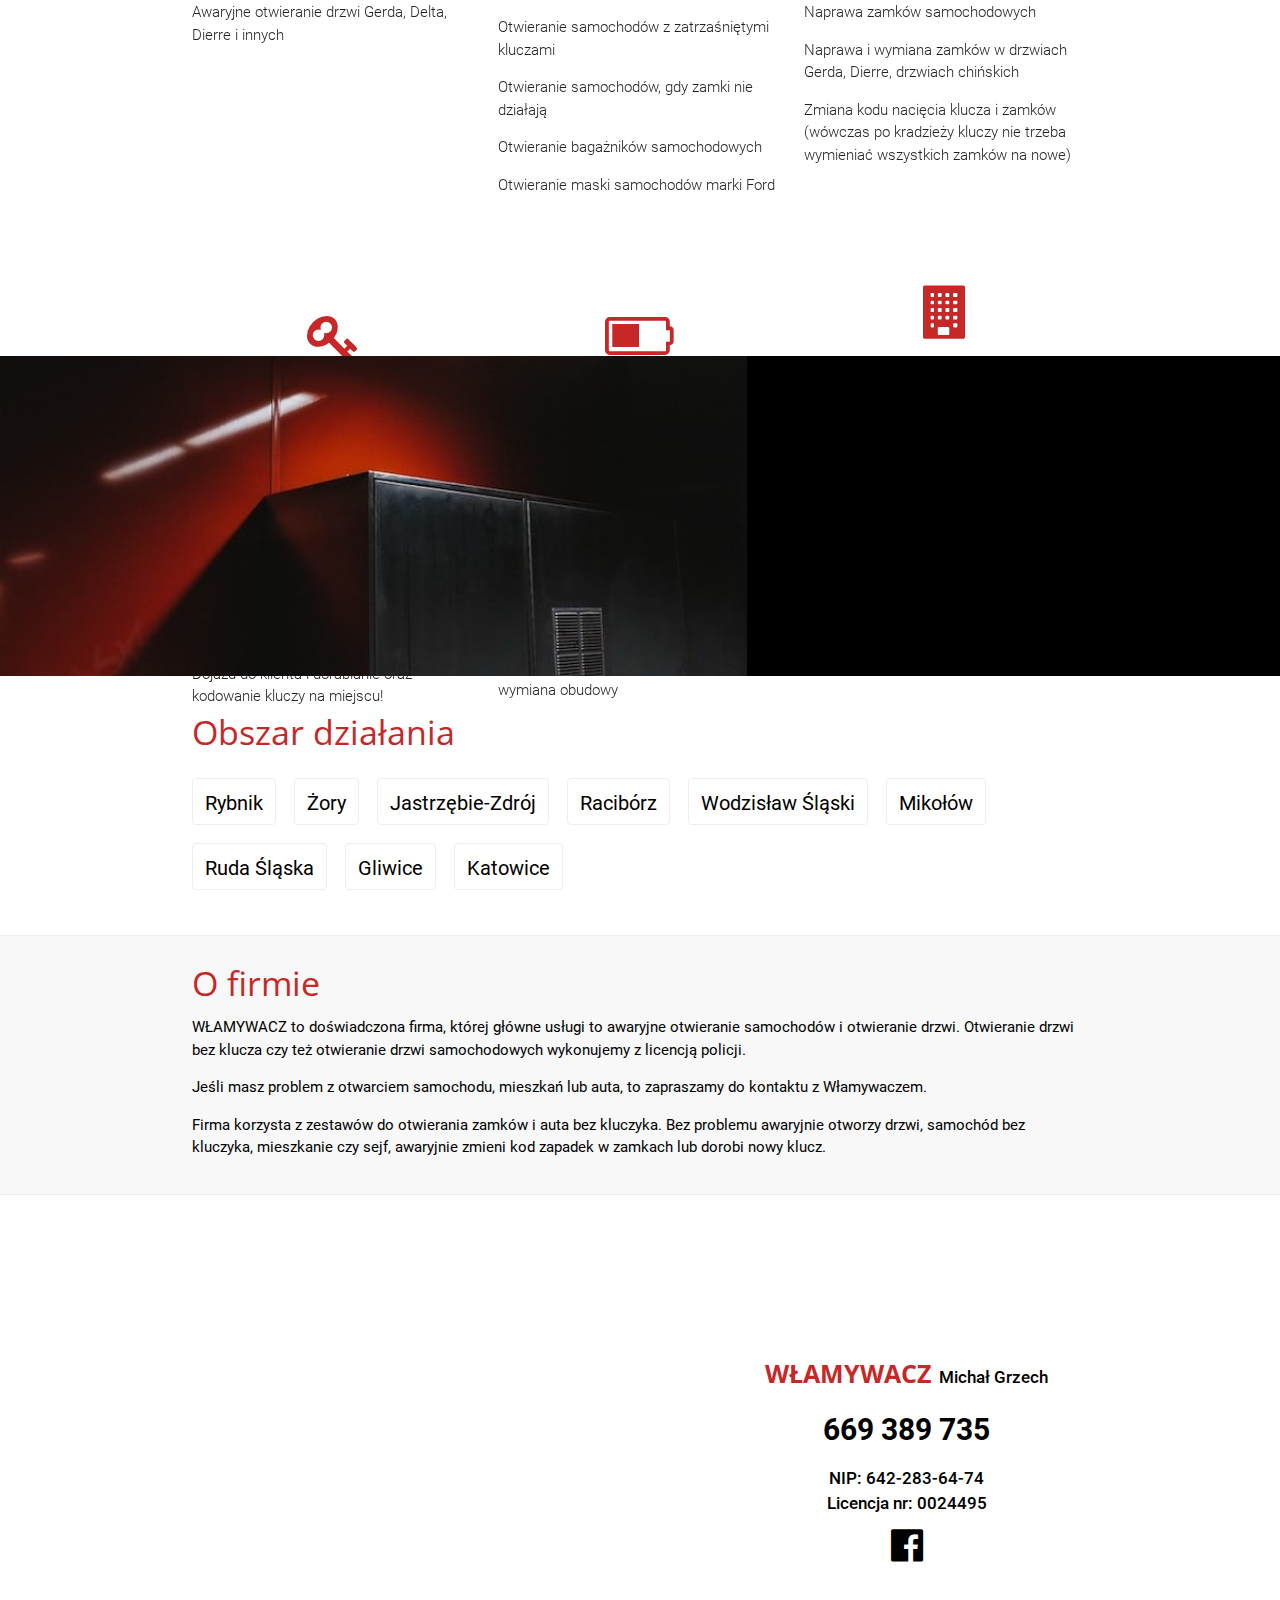
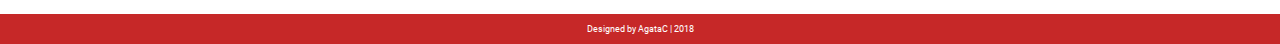
==== commit 9ada8834: "Change hero image 2" ====
--- a/index.html
+++ b/index.html
@@ -268,9 +268,9 @@
     <div class="section about black-text lighten-5">
         <div class="row container ">
             <h4 id="firma" class="header red-text text-darken-3">O firmie</h4>
-            <p>WŁAMYWACZ to doświadczona firma, której główne usługi to otwieranie samochodów, awaryjne otwieranie samochodów i&nbsp;otwieranie drzwi. Otwieranie drzwi bez klucza czy też otwieranie drzwi samochodowych wykonujemy z&nbsp;licencją policji.</p>
-            <p>Jeśli masz problem z&nbsp;otwarciem samochodu, otwarciem mieszkań, otwarciem auta to zapraszamy do kontaktu z&nbsp;Włamywaczem.</p>
-            <p>Firma korzysta z&nbsp;zestawów do otwierania zamków i&nbsp;otwierania auta bez kluczyka. Bez problemu awaryjnie otworzy drzwi, samochód bez kluczyka, mieszkanie czy sejf, awaryjnie zmieni kod zapadek w&nbsp;zamkach lub dorobi nowy klucz.</p>
+            <p>WŁAMYWACZ to doświadczona firma, której główne usługi to awaryjne otwieranie samochodów i&nbsp;otwieranie drzwi. Otwieranie drzwi bez klucza czy też otwieranie drzwi samochodowych wykonujemy z&nbsp;licencją policji.</p>
+            <p>Jeśli masz problem z&nbsp;otwarciem samochodu, mieszkań lub auta, to zapraszamy do kontaktu z&nbsp;Włamywaczem.</p>
+            <p>Firma korzysta z&nbsp;zestawów do otwierania zamków i&nbsp;auta bez kluczyka. Bez problemu awaryjnie otworzy drzwi, samochód bez kluczyka, mieszkanie czy sejf, awaryjnie zmieni kod zapadek w&nbsp;zamkach lub dorobi nowy klucz.</p>
         </div>
     </div>
 
--- a/css/styles.css
+++ b/css/styles.css
@@ -98,7 +98,7 @@
 /* HERO IMAGE */
 
 .bg-container {
-    background-image: url('../img/bg-texture.jpg');
+    background-image: url('../img/background.jpg');
     background-size: contain;
     background-repeat: no-repeat;
     position: relative;
@@ -418,7 +418,7 @@
     }
     
     .bg-container {
-        background-image: url('../img/bg-texture-no-logo-medium.jpg');
+        background-image: url('../img/background-no-logo-big.jpg');
         background-size: cover;
         min-height: 600px;
         height: auto;
@@ -444,7 +444,7 @@
     }
 
     .bg-container {
-        background-image: url('../img/bg-texture-no-logo.jpg');
+        background-image: url('../img/background-for-mobile.jpg');
         height: 600px;
         background-size: cover; 
     }
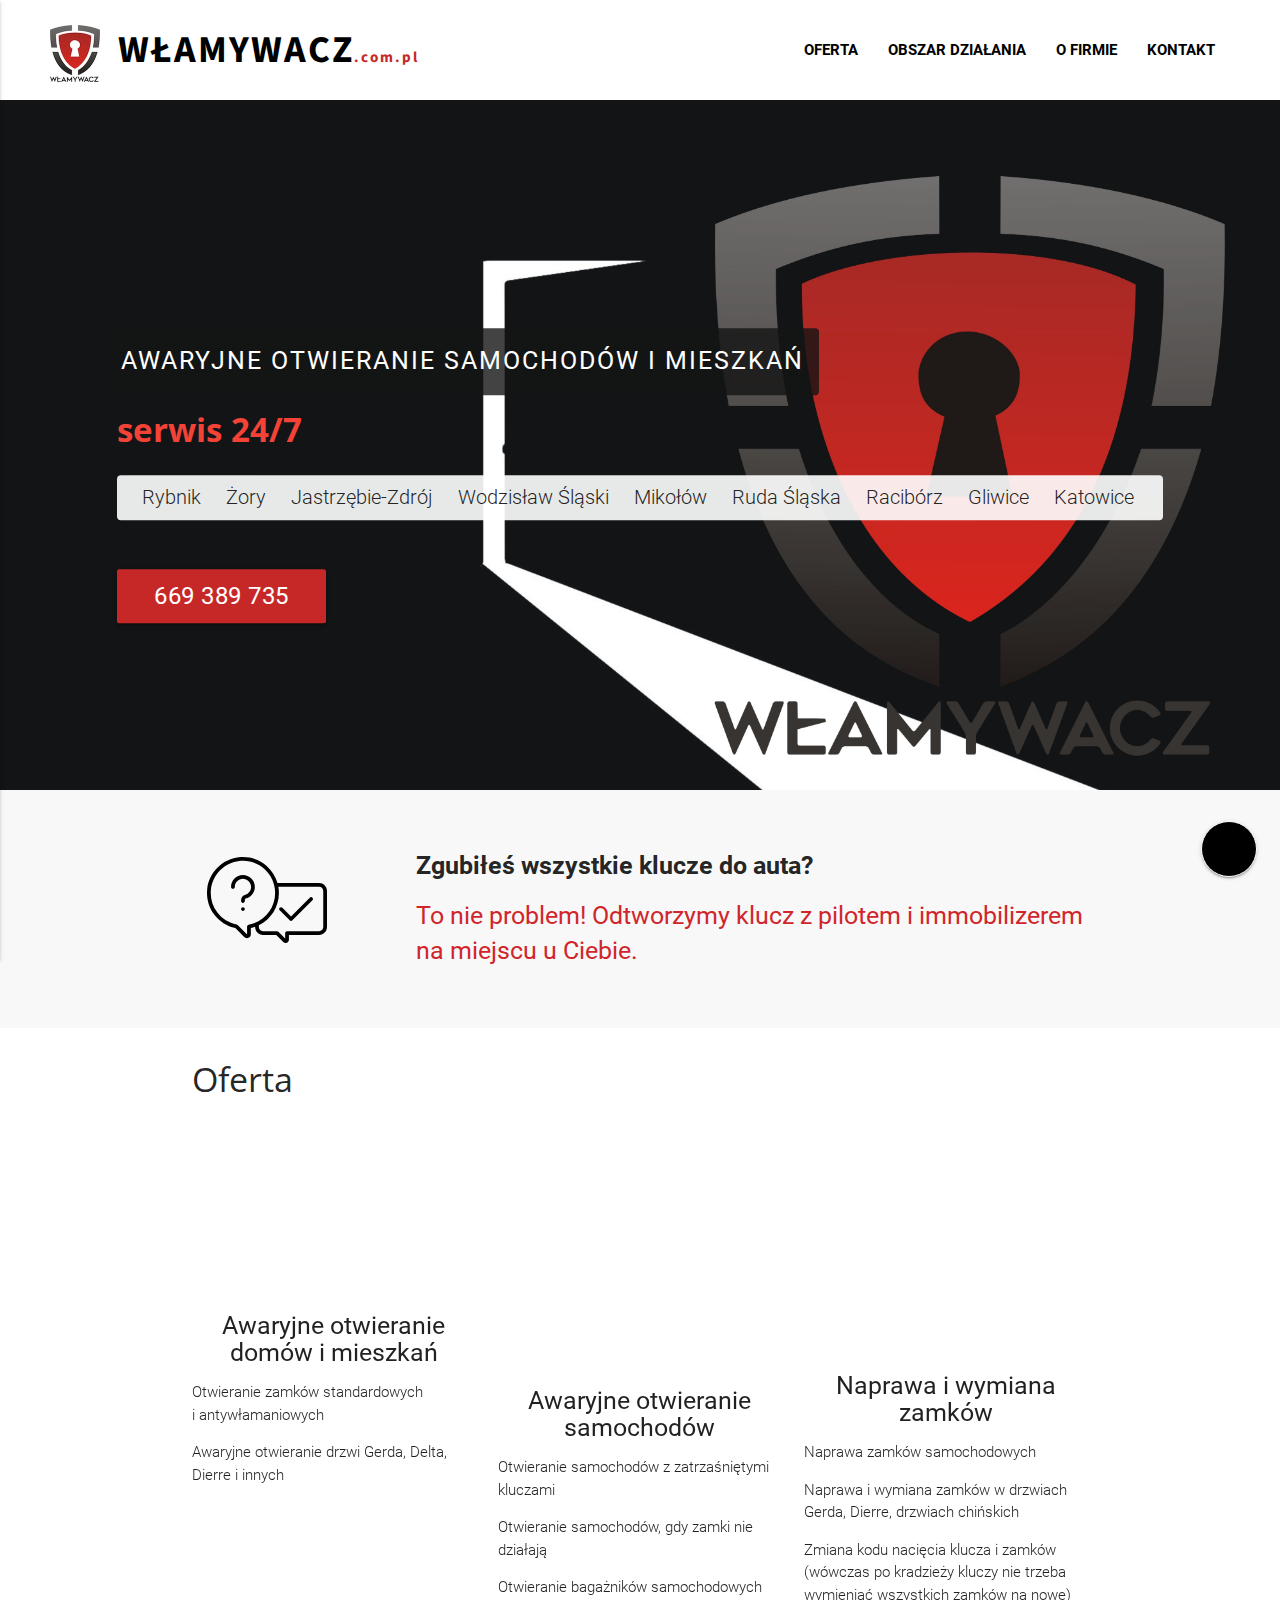
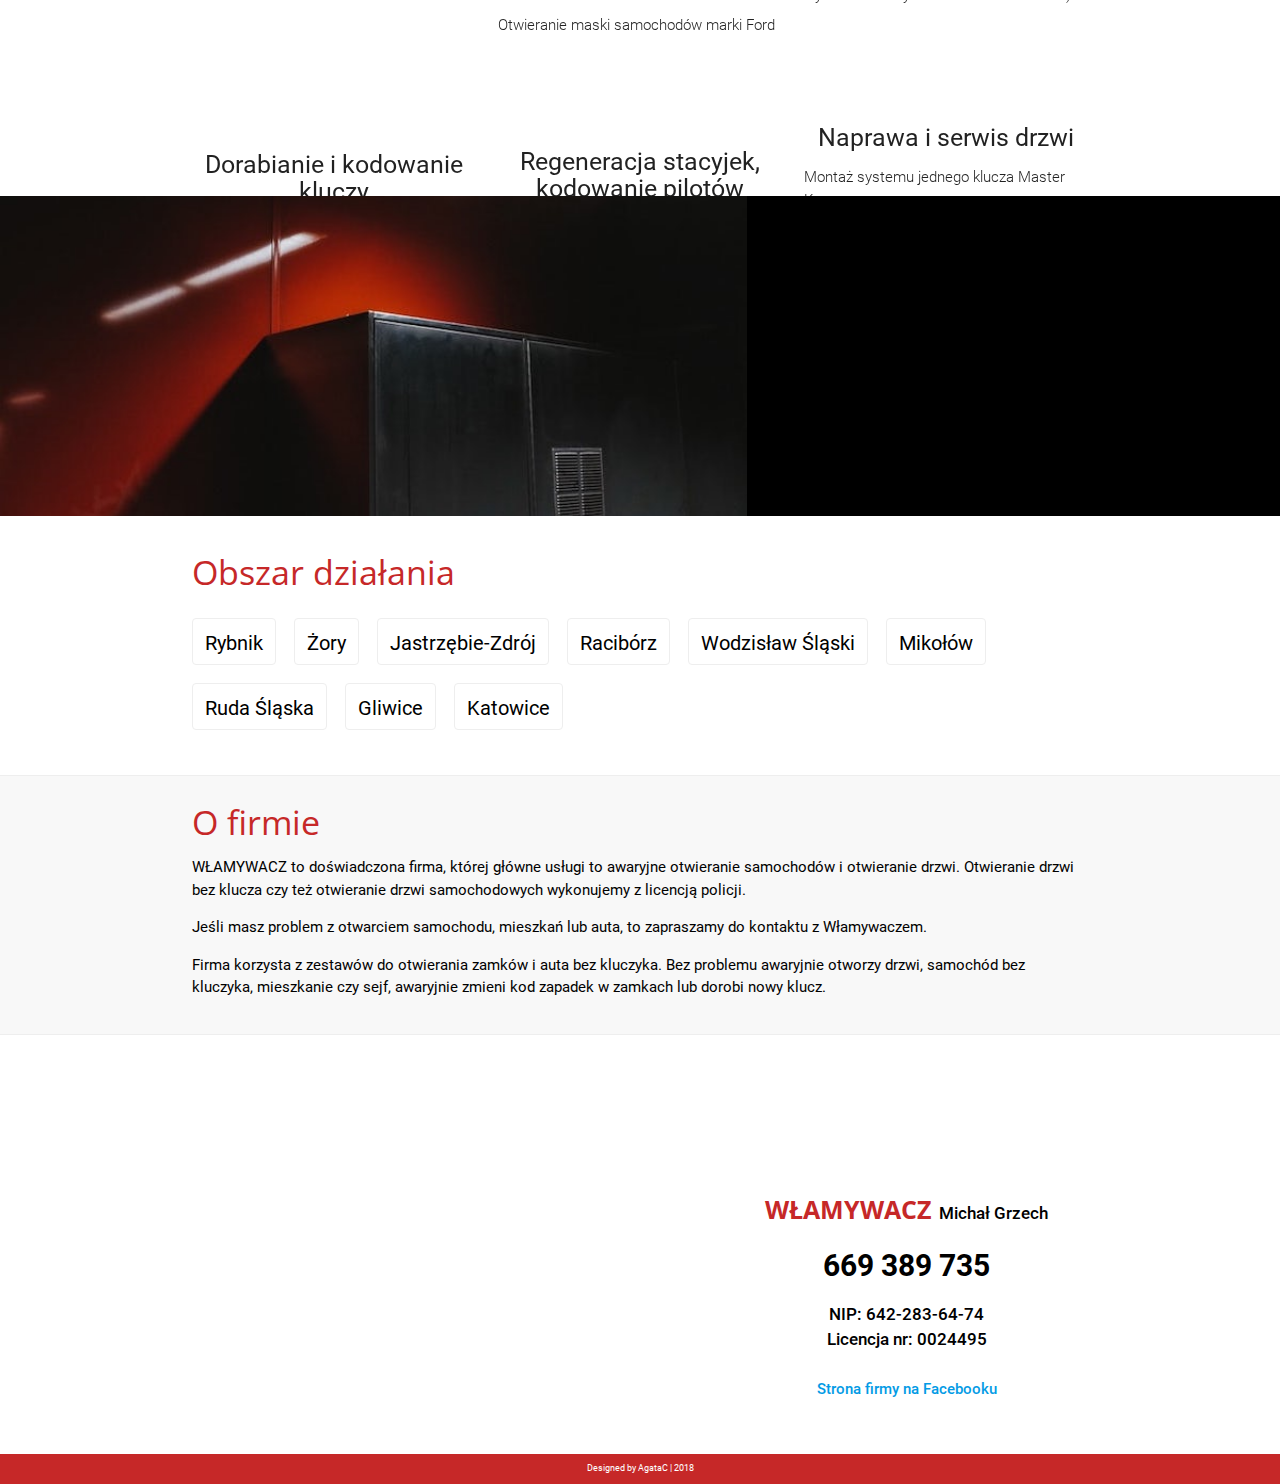
==== commit 08d07a51: "Add preloader" ====
--- a/index.html
+++ b/index.html
@@ -8,17 +8,15 @@
     <meta charset="UTF-8">
     <meta name="description" content="Strona firmy Włamywacz">
     <meta name="theme-color" content="#ffffff">
-    <link rel="preload" as="font" href="fonts/roboto/Roboto-Regular.woff2">
-    <link rel="preload" as="font" href="fonts/roboto/Roboto-Medium.woff2">
-    <link rel="preload" as="font" href="fonts/roboto/Roboto-Bold.woff2">
+    <!--
+    <link rel="preload" as="font" href="fonts/roboto/Roboto-Regular.woff">
+    <link rel="preload" as="font" href="fonts/roboto/Roboto-Medium.woff">
+    <link rel="preload" as="font" href="fonts/roboto/Roboto-Bold.woff">
+-->
     <link rel="dns-prefetch" href="//https://maxcdn.bootstrapcdn.com">
     <link rel='dns-prefetch' href='//fonts.googleapis.com'>
     <link href="https://fonts.googleapis.com/css?family=Open+Sans:400,700|Source+Sans+Pro:700" rel="stylesheet">
-    <link rel="preload" as="style" onload="this.rel = 'stylesheet'" href="https://fonts.googleapis.com/icon?family=Material+Icons">
-    <link rel="preload" as="style" onload="this.rel = 'stylesheet'" href="https://maxcdn.bootstrapcdn.com/font-awesome/4.7.0/css/font-awesome.min.css">
-
-<!--    <link rel="stylesheet" type="text/css" href="css/aos.css"/>-->
-
+    <link rel="stylesheet" href="https://use.fontawesome.com/releases/v5.4.1/css/all.css" integrity="sha384-5sAR7xN1Nv6T6+dT2mhtzEpVJvfS3NScPQTrOxhwjIuvcA67KV2R5Jz6kr4abQsz" crossorigin="anonymous">
     <link rel="dns-prefetch" href="//https://connect.facebook.net">
     <link rel="dns-prefetch" href="//https://www.facebook.com">
     <link rel="shortcut icon" type="image/png" href="img/logo-shortcut.jpg">
@@ -27,12 +25,22 @@
     <link rel="manifest" href="webmanifest.json">
     <noscript>
         <link type="text/css" rel="stylesheet" href="css/materialize.min.css"/>
-        <link type="text/css" rel="stylesheet" href="css/styles.css">
+        <link type="text/css" rel="stylesheet" href="css/styles-min.css">
         <link rel="stylesheet" type="text/css" href="css/aos.css"/>
     </noscript>
 </head>
 
 <body>
+    <!--    PRELOADER -->
+
+    <div id="loader-wrapper" style="position: fixed; top: 0; bottom: 0; left: 0; right: 0; z-index: 2000; background: #fff;">
+        <div class="load" style="position: absolute; top: 50%; left: 50%; -webkit-transform: translate(-50%, -50%);-ms-transform: translate(-50%, -50%); transform: translate(-50%, -50%); width: 100px; height: 100px; color: #fff">
+            <hr/ style="border: 0">
+            <hr/ style="border: 0">
+            <hr/ style="border: 0">
+            <hr/ style="border: 0">
+        </div>
+    </div>
 
     <!-- NAVIGATION -->
     <header>
@@ -40,7 +48,7 @@
             <a href="index.html" class="brand-logo black-text valign-wrapper" aria-label="Link do strony głównej">
                 <img id="lock-logo" class="responsive-img lock-logo" src="img/logo-small.jpg" alt="Logo firmy">
                 <span class="logo hide-on-med-and-down">włamywacz<span class="logo-web red-text text-darken-3">.com.pl</span></span>
-                <a href="#" data-activates="mobile-menu" class="button-collapse"><i class="material-icons red-text text-darken-3">menu</i></a>
+                <a href="#" data-activates="mobile-menu" class="button-collapse"><i class="fas fa-bars fa-2x red-text text-darken-3"></i></a>
             </a>
             <ul class="main-nav right hide-on-med-and-down">
                 <li><a href="#oferta" class="black-text">Oferta</a></li>
@@ -99,7 +107,7 @@
             <div class="row call-btn-container ">
                 <div class="col l6 m6 s12 call-btn-col ">
                     <div class="hero-btns walign-wrapper text-center">
-                        <a href="tel:+48669389735" class="call-btn waves-effect waves-light btn-large red darken-3"><i class="fa fa-phone right " aria-hidden="true"></i>669 389 735</a>
+                        <a href="tel:+48669389735" class="call-btn waves-effect waves-light btn-large red darken-3"><i class="fas fa-phone right " aria-hidden="true"></i>669 389 735</a>
                         <div id="fb-root"></div>
                         <script>
                             (function(d, s, id) {
@@ -125,13 +133,13 @@
         <div class="row">
             <div class="fixed-action-btn click-to-toggle">
                 <a class="btn-floating btn-large black">
-                    <i class="fa fa-paper-plane-o" aria-hidden="true"></i>
+                    <i class="fas fa-paper-plane" aria-hidden="true"></i>
                 </a>
                 <ul>
-                    <li><a class="btn-floating red darken-1" href="https://www.facebook.com/wlamywacz.rybnik/"><i class="fa fa-facebook" aria-hidden="false" title="Strona na Facebooku"></i><span class="sr-only">Strona firmy na Facebooku</span></a></li>
-                    <li><a class="btn-floating grey" href="tel:+48669389735"><i class="fa fa-mobile black-text" aria-hidden="false" title="Zadzwoń do nas"></i><span class="sr-only">Telefon kontaktowy</span>
+                    <li><a class="btn-floating red darken-3" href="https://www.facebook.com/wlamywacz.rybnik/"><i class="fab fa-facebook-f" aria-hidden="false" title="Strona na Facebooku"></i><span class="sr-only">Strona firmy na Facebooku</span></a></li>
+                    <li><a class="btn-floating grey" href="tel:+48669389735"><i class="fas fa-mobile-alt black-text" aria-hidden="false" title="Zadzwoń do nas"></i><span class="sr-only">Telefon kontaktowy</span>
 </a></li>
-                    <li><a class="btn-floating grey darken-3" href="mailto:michal.grzech@gmail.com"><i class="material-icons" aria-hidden="false" title="Napisz do nas">mail</i><span class="sr-only">Adres e-mail</span></a></li>
+                    <li><a class="btn-floating grey darken-3" href="mailto:michal.grzech@gmail.com"><i class="fas fa-envelope" aria-hidden="false" title="Napisz do nas"></i><span class="sr-only">Adres e-mail</span></a></li>
                 </ul>
             </div>
         </div>
@@ -157,7 +165,7 @@
             <div class="row ">
                 <div class="col s12 m4 ">
                     <div class="icon-block" data-aos="slide-up" data-aos-duration="500" data-aos-once="true">
-                        <h2 class="center red-text text-darken-3"><i class="fa fa-home" aria-hidden="true"></i></h2>
+                        <h2 class="center red-text text-darken-3"><i class="fas fa-home" aria-hidden="true"></i></h2>
                         <h5 class="center ">Awaryjne otwieranie domów i&nbsp;mieszkań</h5>
 
                         <p class="light ">Otwieranie zamków standardowych i&nbsp;antywłamaniowych</p>
@@ -167,7 +175,7 @@
 
                 <div class="col s12 m4 ">
                     <div class="icon-block" data-aos="slide-up" data-aos-duration="500" data-aos-once="true">
-                        <h2 class="center red-text text-darken-3"><i class="fa fa-car" aria-hidden="true"></i></h2>
+                        <h2 class="center red-text text-darken-3"><i class="fas fa-car" aria-hidden="true"></i></h2>
                         <h5 class="center ">Awaryjne otwieranie samochodów</h5>
 
                         <p class="light ">Otwieranie samochodów z zatrzaśniętymi kluczami</p>
@@ -179,7 +187,7 @@
                 </div>
                 <div class="col s12 m4 ">
                     <div class="icon-block" data-aos="slide-up" data-aos-duration="500" data-aos-once="true">
-                        <h2 class="center red-text text-darken-3"><i class="fa fa-cogs" aria-hidden="true"></i></h2>
+                        <h2 class="center red-text text-darken-3"><i class="fas fa-cogs" aria-hidden="true"></i></h2>
                         <h5 class="center ">Naprawa i&nbsp;wymiana zamków</h5>
 
                         <p class="light ">Naprawa zamków samochodowych</p>
@@ -193,7 +201,7 @@
             <div class="row">
                 <div class="col s12 m4">
                     <div class="icon-block " data-aos="slide-up" data-aos-duration="500" data-aos-once="true">
-                        <h2 class="center red-text text-darken-3"><i class="fa fa-key activator" aria-hidden="true"></i></h2>
+                        <h2 class="center red-text text-darken-3"><i class="fas fa-key" aria-hidden="true"></i></h2>
                         <h5 class="center ">Dorabianie i&nbsp;kodowanie kluczy</h5>
 
                         <p class="light ">Dorabianie i kodowanie kluczy samochodowych</p>
@@ -205,7 +213,7 @@
 
                 <div class="col s12 m4">
                     <div class="icon-block " data-aos="slide-up" data-aos-duration="500" data-aos-once="true">
-                        <h2 class="center red-text text-darken-3"><i class="fa fa-battery-half" aria-hidden="true"></i></h2>
+                        <h2 class="center red-text text-darken-3"><i class="fas fa-battery-empty" aria-hidden="true"></i></h2>
                         <h5 class="center ">Regeneracja stacyjek, kodowanie pilotów samochodowych</h5>
 
                         <p class="light ">Regeneracja stacyjek pod klucz</p>
@@ -218,7 +226,7 @@
 
                 <div class="col s12 m4">
                     <div class="icon-block " data-aos="slide-up" data-aos-duration="500" data-aos-once="true">
-                        <h2 class="center red-text text-darken-3"><i class="fa fa-building" aria-hidden="true"></i></h2>
+                        <h2 class="center red-text text-darken-3"><i class="fas fa-door-open" aria-hidden="true"></i></h2>
                         <h5 class="center ">Naprawa i&nbsp;serwis drzwi</h5>
                         <p class="light ">Montaż systemu jednego klucza Master Key</p>
                         <p class="light ">Wymiana wkładki w drzwiach standardowych i&nbsp;antywłamaniowych (z&nbsp;kompletem kluczy)</p>
@@ -290,7 +298,7 @@
                 <p class="center-align ">NIP: 642-283-64-74</p>
                 <p class="center-align ">Licencja nr: 0024495</p>
                 <div class="center-align ">
-                    <a href="https://www.facebook.com/wlamywacz.rybnik/"><i class="fa fa-facebook-official black-text " aria-hidden="false" title="Znajdź nas na Facebooku"></i><span class="sr-only">Strona firmy na Facebooku</span></a>
+                    <a href="https://www.facebook.com/wlamywacz.rybnik/"><i class="fab fa-facebook black-text " aria-hidden="false" title="Znajdź nas na Facebooku"></i><span class="sr-only">Strona firmy na Facebooku</span></a>
                 </div>
             </div>
         </div>
@@ -304,6 +312,16 @@
     </footer>
 
     <script src="js/jquery-3.2.1-min.js"></script>
+    <script>
+        $('html').addClass('js');
+    </script>
+
+    <script>
+        $(window).on("load", function() {
+            $("#loader-wrapper").fadeOut();
+        });
+    </script>
+
     <script>
         function downloadJSAtOnload() {
             var element = document.createElement("script");
@@ -315,7 +333,6 @@
         else if (window.attachEvent)
             window.attachEvent("onload", downloadJSAtOnload);
         else window.onload = downloadJSAtOnload;
-
     </script>
     <script src="js/materialize.min.js"></script>
     <script src="js/blazy.js"></script>
@@ -325,7 +342,6 @@
             // Initialize
             var bLazy = new Blazy();
         })();
-
     </script>
     <script src="js/aos.js"></script>
     <script>
@@ -343,20 +359,19 @@
             var styles = document.createElement('link');
             styles.type = 'text/css';
             styles.rel = 'stylesheet';
-            styles.href = 'css/styles.css';
+            styles.href = 'css/styles-min.css';
 
             document.head.insertBefore(materialize, document.head.childNodes[document.head.childNodes.length - 1].nextSibling);
             document.head.insertBefore(styles, document.head.childNodes[document.head.childNodes.length - 1].nextSibling);
             document.head.insertBefore(aos, document.head.childNodes[document.head.childNodes.length - 1].nextSibling);
         })();
-
     </script>
 
     <script>
         AOS.init({
-            startEvent: 'load'   
+            startEvent: 'load'
         });
-        
+
         $(window).on('load', function() {
             AOS.refresh();
         });
@@ -371,9 +386,7 @@
                     console.log(`Registration failed with + ${error}`)
                 )
         };
-
-    </script>
-
+    </script>
 
 </body>
 
--- a/css/styles-min.css
+++ b/css/styles-min.css
@@ -0,0 +1 @@
+.load hr,header{margin:0}.logo,nav a{font-weight:700}.bg-container .col,body,header{padding:0}.logo,.motto{letter-spacing:2px}body{margin:0 auto;-webkit-box-sizing:border-box;box-sizing:border-box;max-width:1300px;overflow-x:hidden}.js #loader-wrapper,.js .load{display:block}#loader-wrapper{position:fixed;top:0;bottom:0;left:0;right:0;z-index:1000;background:#fff;display:none}.load,.load hr{position:absolute}.load{top:50%;left:50%;-webkit-transform:translate(-50%,-50%);-ms-transform:translate(-50%,-50%);transform:translate(-50%,-50%);width:100px;height:100px;display:none}.load hr{border:0;width:40%;height:40%;border-radius:50%;-webkit-animation:spin 2s ease infinite;animation:spin 2s ease infinite}nav,nav .button-collapse i,nav [class*=mdi-],nav [class^=mdi-],nav i,nav i.material-icons{height:100px;line-height:100px}.load :first-child{background:#c62828;-webkit-animation-delay:-1.5s;animation-delay:-1.5s}.load :nth-child(2){background:#000;-webkit-animation-delay:-1s;animation-delay:-1s}.load :nth-child(3){background:#c62828;-webkit-animation-delay:-.5s;animation-delay:-.5s}.load :last-child{background:#000;border:1px solid #000}@keyframes spin{0%,100%{-webkit-transform:translate(0);transform:translate(0)}25%{-webkit-transform:translate(160%);transform:translate(160%)}50%{-webkit-transform:translate(160%,160%);transform:translate(160%,160%)}75%{-webkit-transform:translate(0,160%);transform:translate(0,160%)}}h4{font-family:'Open Sans',sans-serif}nav{-webkit-box-shadow:none;box-shadow:none}nav .lock-logo{margin:0 10px 0 50px;width:50px;vertical-align:middle}.logo{font-family:'Source Sans Pro','Open Sans',sans-serif;font-size:1.2em;text-transform:uppercase}.company,.hours{font-family:'Open Sans',sans-serif}.logo-web{font-size:.4em;text-transform:lowercase}.company,.motto,nav a{text-transform:uppercase}nav li:hover{background-color:#000}.main-nav li:hover>a{color:#fff!important}nav li:last-of-type{margin-right:50px}.side-nav{font-size:2em!important}.side-nav li:hover{background-color:#eee}.side-nav li:hover>a{color:#d0262b}.side-nav li:last-of-type{margin-right:0}.btn-floating{border:1px solid #fff}.bg-container{background-image:url(../img/background.jpg);background-size:contain;background-repeat:no-repeat;position:relative;height:700px}.bg-container .container{width:80%}.bg-container .row{margin-bottom:0}.bg-content{position:absolute;margin-left:10%;margin-right:auto;left:0;right:0;top:50%;-webkit-transform:translateY(-50%);-ms-transform:translateY(-50%);transform:translateY(-50%)}#motto{margin-top:50px}.motto{-webkit-box-sizing:border-box;box-sizing:border-box;display:inline-block;z-index:100;padding:15px;line-height:1.5;background:rgba(20,20,20,.8);border-radius:4px;border:0;font-weight:400}.about,.localisations{border-bottom:1px solid #eee}.hours,.motto-keys .motto-question{font-weight:700}.hours{font-size:2.2em}.cities{display:block;padding:8px 15px!important;margin-top:20px;background:rgba(255,255,255,.9);border-radius:4px;font-size:1.3em}.cities li{display:inline;padding:10px}.hero-btns{display:-webkit-box;display:-ms-flexbox;display:flex;-webkit-box-pack:start;-ms-flex-pack:start;justify-content:flex-start}#fb-root{margin-top:40px;padding-left:10px}.fb-like{margin-top:38px;margin-left:20px}.call-btn{margin:30px 0 0;font-size:1.6em}.motto-keys,.motto-keys .row{margin:0 auto}.motto-keys{padding:50px 0;background-color:#f8f8f8}.motto-keys .col{padding:0}.motto-keys img{height:120px}.motto-keys h5:last-of-type{margin-top:20px;color:#d0262b;line-height:140%}.offer{padding-bottom:10px}.light{margin-bottom:0}.localisations{margin:0 auto;padding-top:0}.localisations ul{width:100%;margin-bottom:0;margin-top:20px}.localisations a{font-weight:400;font-size:.8em}.localisations li{display:inline;margin:10px 12px 10px 0;padding:8px 12px;border:1px solid #eee;border-radius:4px;line-height:2.5em}.localisations li:hover{background-color:#f5f5f5}.about{background-color:#f8f8f8;padding-top:10px;padding-bottom:10px}.about .row{margin-bottom:10px}.section-police{height:300px;background-color:#000;position:relative;padding-top:0;overflow:hidden}.section-police .col{padding:0;margin:0}.police-text{height:100%}.police-text-wrapper{width:100%}.section-police h5{padding-top:10%}.section-police .lockers{min-height:300px}.section-police .logo-police{width:370px;margin:20px 0}.contact .row{margin-bottom:0}.hand-img img{width:100%;margin-bottom:-6px}.info-section{padding-bottom:0}.contact p{margin:0;font-size:1.1em}.contact-info{font-weight:500;color:#000}.company,.num{font-weight:700}.contact-info p:first-of-type{margin-top:10px}.contact-info .fab{padding-top:10px;font-size:2.5em}.contact-info .fab:hover{color:#d0262b!important;cursor:pointer}.contact-info img{width:80px}.company{font-size:1.5em;padding-right:4px}.num{padding:15px 0;font-size:2em!important}footer{height:30px;padding:0!important}.just{-webkit-box-pack:center;-ms-flex-pack:center;justify-content:center}footer p{margin:0}.page-footer{font-size:.6em}@media only screen and (min-width:601px){nav,nav .nav-wrapper i,nav a.button-collapse,nav a.button-collapse i{height:100px;line-height:100px}}@media only screen and (min-width:601px) and (max-width:970px){.contact-info,nav .lock-logo{margin:20px 0}.bg-container{background-image:url(../img/background-no-logo-big.jpg);background-size:cover;min-height:600px;height:auto}.section-police{height:250px}.section-police .logo-police{width:280px}}@media only screen and (max-width:600px){#hours,.hours,.hours-container,.motto{text-align:center}nav .lock-logo{margin:20px 0;width:60px}.bg-container{background-image:url(../img/background-for-mobile.jpg);height:600px;background-size:cover}.bg-container .container{margin:0 auto}.motto{font-size:1.2em;padding:20px 0;margin:0}.hours{letter-spacing:2px;margin:-7px 0 0}.hero-btns{-ms-flex-pack:distribute;justify-content:space-around}.fb-like{margin-left:0}.call-btn-container{float:none!important;text-align:center}.motto-keys{padding:30px 0}.offer .fas{font-size:1em}.police-text{height:250px}.cities{font-size:1.1em}.section-police{height:auto}.section-police h5{padding-top:0;font-size:1.8em}.contact-info,.info-section .col:last-of-type{padding:30px 0}.section-police .lockers{min-height:200px}.section-police .logo-police{width:70%}.info-section-row{display:block}.contact-info{border-top:2px solid #eee}.contact-info img{width:50px}}@media only screen and (min-width:971px){.bg-container{min-height:580px;height:auto;background-size:contain}@media only screen and (min-width:1050px){.bg-container{height:650px}.section-police{height:320px}}@media only screen and (min-width:1150px){.bg-container{height:690px;background-size:cover}}@media only screen and (min-width:1301px){body{border-left:1px solid #eee;border-right:1px solid #eee}}}